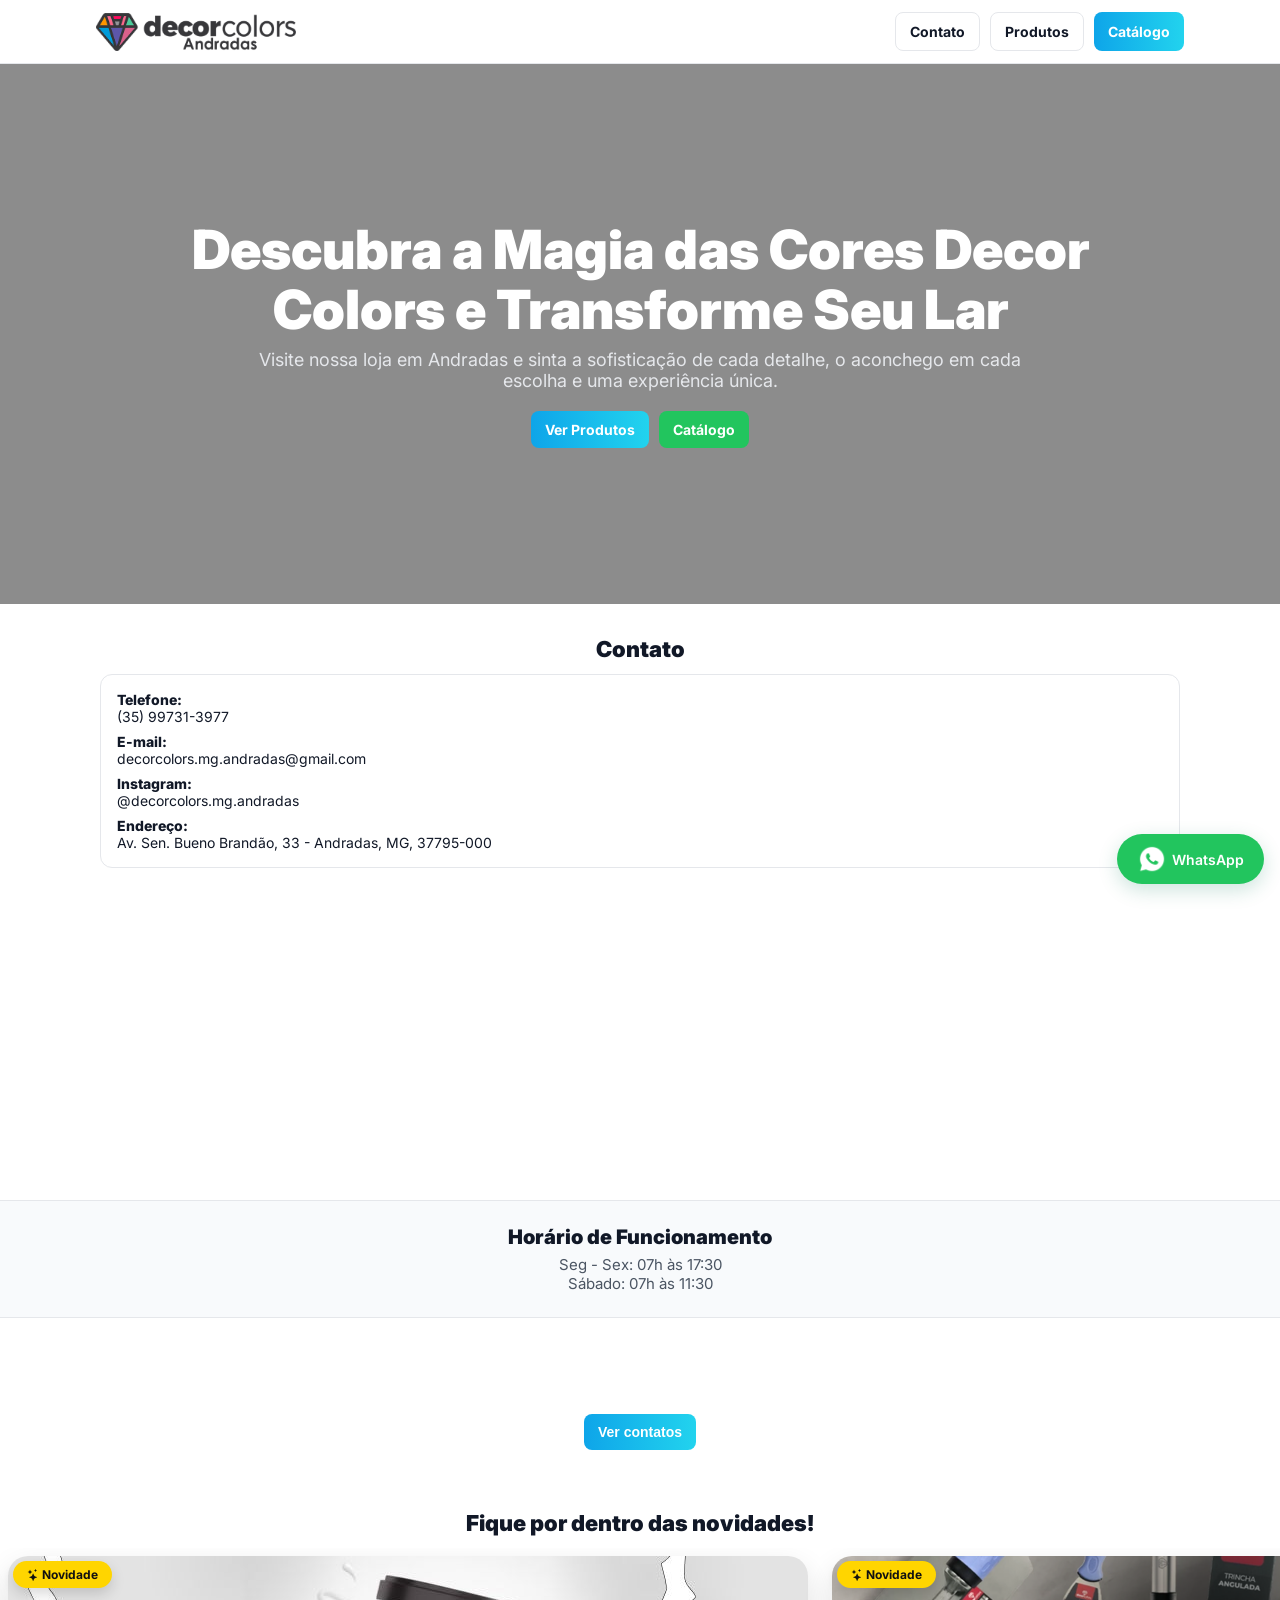
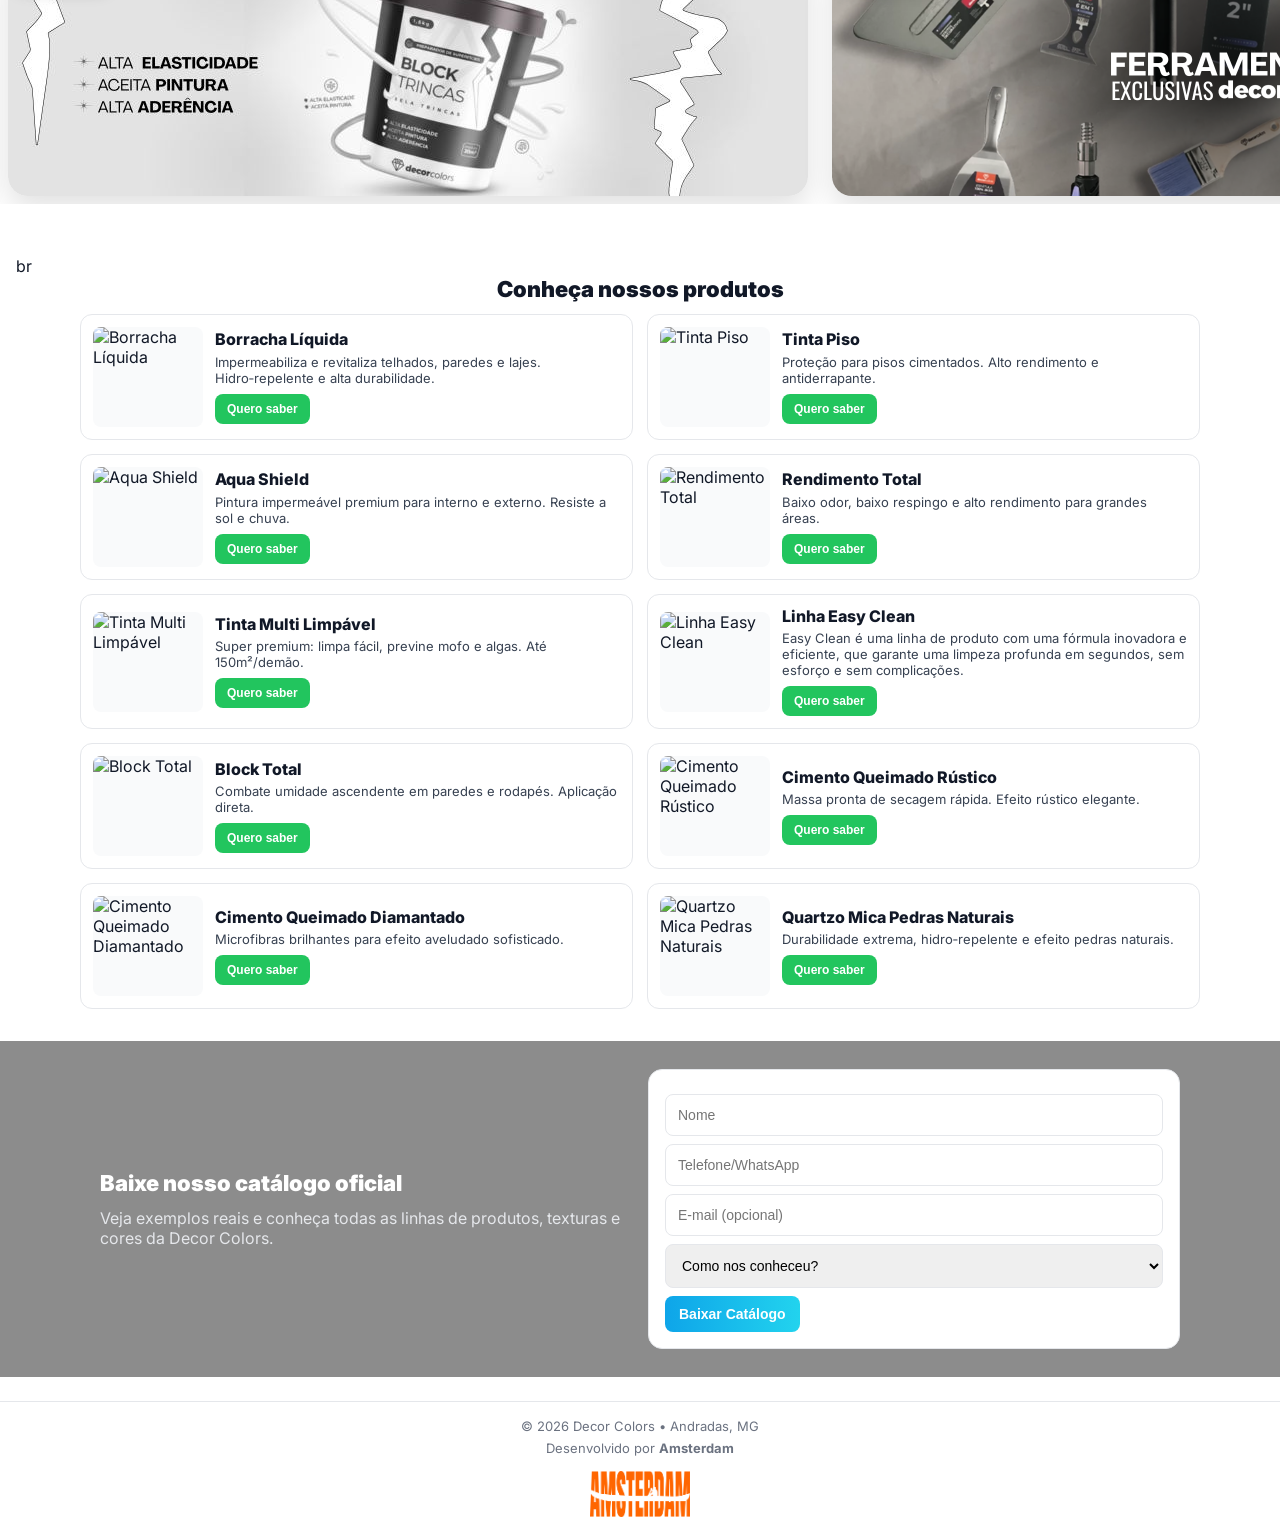
==== index.html @ c4471db2 "Ajuste Rota novidades" ====
<!DOCTYPE html>
<html lang="pt-br">

<head>
  <meta charset="utf-8" />
  <meta name="viewport" content="width=device-width, initial-scale=1" />
  <title>Decor Colors | Andradas, MG</title>
  <link rel="shortcut icon" href="view/assets/img/Diamante.png" type="image/png">
  <link rel="stylesheet" href="view/css/style.css">
  <link rel="preconnect" href="https://fonts.googleapis.com">
  <link rel="preconnect" href="https://fonts.gstatic.com" crossorigin>
  <link href="https://fonts.googleapis.com/css2?family=Inter:wght@300;400;600;700;900&display=swap" rel="stylesheet">
</head>

<body>
  <!-- DESKTOP/TABLET HEADER -->
  <header>
    <div class="nav">
      <div class="logo">
        <img src="view/assets/img/Decor Andradas Cinza.png" alt="Decor Colors logo" />
      </div>
      <nav class="menu">
        <a class="btn" href="#contato">Contato</a>
        <a class="btn" href="#produtos">Produtos</a>
        <a class="btn primary" href="#catalogo">Catálogo</a>
      </nav>
    </div>
  </header>

  <!-- FLOAT MENU (mobile) -->
  <button id="fab">☰</button>
  <div id="scrim"></div>
  <div id="sheet">
    <div class="s-row">
      <a class="btn" href="#contato" onclick="closeSheet()">Contato</a>
      <a class="btn" href="#produtos" onclick="closeSheet()">Produtos</a>
      <a class="btn primary" href="#catalogo" onclick="closeSheet()">Catálogo</a>
    </div>
  </div>

  <!-- HERO -->
  <section class="hero" id="inicio">
    <div>
      <img src="view/assets/img/Decor-Andradas-PNG.png" alt="Decor Colors logo" />
      <h1>Descubra a Magia das Cores Decor Colors e Transforme Seu Lar</h1>
      <p>Visite nossa loja em Andradas e sinta a sofisticação de cada detalhe, o aconchego em cada escolha e uma
        experiência única.</p>
      <div class="ctaRow">
        <a class="btn primary" href="#produtos">Ver Produtos</a>
        <a class="btn whats" href="#catalogo">Catálogo</a>
      </div>
    </div>
  </section>

  <main>
    <!-- CONTATO -->
    <section class="section" id="contato">
      <h2>Contato</h2>
      <div class="contact">
        <div class="card">
          <div class="list">
            <div class="row"><strong>Telefone:</strong>(35) 99731-3977</div>
            <div class="row"><strong>E-mail:</strong><a
                href="mailto:decorcolors.mg.andradas@gmail.com">decorcolors.mg.andradas@gmail.com</a></div>
            <div class="row"><strong>Instagram:</strong><a href="https://www.instagram.com/decorcolors.mg.andradas/"
                target="_blank">@decorcolors.mg.andradas</a></div>
            <div class="row"><strong>Endereço:</strong> Av. Sen. Bueno Brandão, 33 - Andradas, MG, 37795-000</div>
          </div>
        </div>
        <div class="map">
          <iframe title="Mapa" loading="lazy" allowfullscreen referrerpolicy="no-referrer-when-downgrade"
            src="https://www.google.com/maps?q=Av.%20Sen.%20Bueno%20Brandão%2C%2033%20-%20Andradas%2C%20MG%2C%2037795-000&output=embed"></iframe>
        </div>
      </div>
    </section>

    <!-- HORÁRIOS -->
    <section class="hours" id="horarios">
      <h2>Horário de Funcionamento</h2>
      <p>Seg - Sex: 07h às 17:30</p>
      <p>Sábado: 07h às 11:30</p>
    </section>

    <!-- Pintores -->
    <section class="secao-pintores">
      <h2>Precisa de um pintor?</h2>
      <p>Consulte a nossa carteira de pintores parceiros.</p>
      <button class="btn primary" onclick="abrirModal()">Ver contatos</button>
    </section>


    <!-- Popup / Modal -->
    <div class="modal" id="modalPintores">
      <div class="modal-conteudo">
        <button class="fechar" onclick="fecharModal()">X</button>
        <h3>Carteira de Pintores</h3>


        <ul class="lista-pintores">
          <!-- Joao Paulo -->
          <li>
            <strong>João Paulo Lima - (35)99220-6602</strong>
            <br>
            <p>Entre em contato e faça seu orçamento.</p>
            <div class="redes">
              <a
                href="https://wa.me/+5535992206602?text=Ol%C3%A1%20Jo%C3%A3o%20Paulo!%20Encontrei%20seu%20telefone%20no%20site%20da%20Decor%20Colors.%0AGostaria%20de%20realizar%20um%20or%C3%A7amento.">
                <div class="WhatsappPintor"></div>
              </a>
              <a href="https://www.instagram.com/joaopaulolimapintor/">
                <div class="instagram">
                </div>
              </a>
            </div>
          </li>
          <!-- Coimbra -->
          <li>
            <strong>Gabriel Coimbra - (35)99161-7924</strong>
            <br>
            <p>Entre em contato e faça seu orçamento.</p>
            <div class="redes">
              <a
                href="https://wa.me/+5535991617924?text=Ol%C3%A1%20Gabriel!%20Encontrei%20seu%20telefone%20no%20site%20da%20Decor%20Colors.%0AGostaria%20de%20realizar%20um%20or%C3%A7amento.">
                <div class="WhatsappPintor"></div>
              </a>
            </div>
          </li>
          <!-- João Paulo Pedreiro /Pintor -->
          <li>
            <strong>João Paulo / Pedreiro e Pintor - (35)99724-0548</strong>
            <br>
            <p>Entre em contato e faça seu orçamento.</p>
            <div class="redes">
              <a
                href="https://wa.me/+5535997240548?text=Ol%C3%A1%20Jo%C3%A3o%20Paulo!%20Encontrei%20seu%20telefone%20no%20site%20da%20Decor%20Colors.%0AGostaria%20de%20realizar%20um%20or%C3%A7amento.">
                <div class="WhatsappPintor"></div>
              </a>
            </div>
          </li>
          <!-- Daniel Ribeiro -->
          <li>
            <strong>Daniel Ribeiro - (35)99858-3008</strong>
            <br>
            <p>Entre em contato e faça seu orçamento.</p>
            <div class="redes">
              <a
                href="https://wa.me/+5535998583008?text=Ol%C3%A1%20Daniel%20Ribeiro!%20Encontrei%20seu%20telefone%20no%20site%20da%20Decor%20Colors.%0AGostaria%20de%20realizar%20um%20or%C3%A7amento.">
                <div class="WhatsappPintor"></div>
              </a>
            </div>
          </li>
        </ul>
      </div>
    </div>

    <!-- CAROUSEL NOVIDADES -->
     <br>
      <h2>Fique por dentro das novidades!</h2>
    <div class="carousel">
      <div class="carousel-track">

        <a href="https://wa.me/5535997313977?text=Olá!%20Quero%20saber%20mais%20sobre%20o%20Block%20Trinca"
          target="_blank" class="highlight-card"
          style="background-image: url('view/assets/img/Novidade1.jpg');">
          <span class="badge"><i class="bi bi-stars"></i> Novidade</span>
        </a>
        <a href="https://wa.me/5535997313977?text=Olá!%20Quero%20saber%20mais%20sobre%20as%20Ferramentas"
          target="_blank" class="highlight-card"
          style="background-image: url('view/assets/img/novidade\ 2.png');">
          <span class="badge"><i class="bi bi-stars"></i> Novidade</span>
        </a>
        <a href="https://wa.me/5535997313977?text=Olá!%20Quero%20saber%20mais%20sobre%20o%20Easy%20Clean"
          target="_blank" class="highlight-card"
          style="background-image: url('view/assets/img/novidade\ 3.png.png');">
          <span class="badge"><i class="bi bi-stars"></i> Novidade</span>
        </a>

        <!-- DUPLIQUE ESTE CARD PARA OUTROS PRODUTOS -->

      </div>
    </div>
    <link rel="stylesheet" href="https://cdn.jsdelivr.net/npm/bootstrap-icons@1.13.1/font/bootstrap-icons.min.css">

    </div>

    <!-- PRODUTOS (compactos) -->
    <section class="section" id="produtos">
      <br>
      br
      <h2>Conheça nossos produtos</h2>
      <div class="prod-grid">
        <article class="productCard">
          <img
            src="https://decorcolors.com.br/wp-content/webp-express/webp-images/uploads/2024/08/lata_215kg_borracha_liquida-2-1.png.webp"
            alt="Borracha Líquida" />
          <div>
            <div class="pTitle">Borracha Líquida</div>
            <p class="pDesc">Impermeabiliza e revitaliza telhados, paredes e lajes. Hidro‑repelente e alta durabilidade.
            </p>
            <div class="pRow"><button class="btn whats" onclick="whats('Borracha Líquida')">Quero saber</button></div>
          </div>
        </article>
        <article class="productCard">
          <img src="https://decorcolors.com.br/wp-content/uploads/2024/08/lata_215kg_aqua_shield-1.webp"
            alt="Tinta Piso" />
          <div>
            <div class="pTitle">Tinta Piso</div>
            <p class="pDesc">Proteção para pisos cimentados. Alto rendimento e antiderrapante.</p>
            <div class="pRow"><button class="btn whats" onclick="whats('Tinta Piso')">Quero saber</button></div>
          </div>
        </article>
        <article class="productCard">
          <img
            src="https://decorcolors.com.br/wp-content/webp-express/webp-images/uploads/2024/08/lata_215kg_aqua_shield-1.png.webp"
            alt="Aqua Shield" />
          <div>
            <div class="pTitle">Aqua Shield</div>
            <p class="pDesc">Pintura impermeável premium para interno e externo. Resiste a sol e chuva.</p>
            <div class="pRow"><button class="btn whats" onclick="whats('Aqua Shield')">Quero saber</button></div>
          </div>
        </article>
        <article class="productCard">
          <img
            src="https://decorcolors.com.br/wp-content/webp-express/webp-images/uploads/2024/08/lata_215kg_rendimento_total-2-1.png.webp"
            alt="Rendimento Total" />
          <div>
            <div class="pTitle">Rendimento Total</div>
            <p class="pDesc">Baixo odor, baixo respingo e alto rendimento para grandes áreas.</p>
            <div class="pRow"><button class="btn whats" onclick="whats('Rendimento Total')">Quero saber</button></div>
          </div>
        </article>
        <article class="productCard">
          <img
            src="https://decorcolors.com.br/wp-content/webp-express/webp-images/uploads/2024/08/MULTI-LIMPAVEL_215-1.png.webp"
            alt="Tinta Multi Limpável" />
          <div>
            <div class="pTitle">Tinta Multi Limpável</div>
            <p class="pDesc">Super premium: limpa fácil, previne mofo e algas. Até 150m²/demão.</p>
            <div class="pRow"><button class="btn whats" onclick="whats('Tinta Multi Limpável')">Quero saber</button>
            </div>
          </div>
        </article>
        <article class="productCard">
          <img src="https://encrypted-tbn0.gstatic.com/images?q=tbn:ANd9GcRNkozzBlobryD7L5uivAYzvnTd-mWQ4hNjcA&s"
            alt="Linha Easy Clean" />
          <div>
            <div class="pTitle">Linha Easy Clean</div>
            <p class="pDesc">Easy Clean é uma linha de produto com uma fórmula inovadora e eficiente, que garante uma
              limpeza profunda em segundos, sem esforço e sem complicações. </p>
            <div class="pRow"><button class="btn whats" onclick="whats('Linha Easy Clean')">Quero
                saber</button></div>
          </div>
        </article>
        <article class="productCard">
          <img
            src="https://decorcolors.com.br/wp-content/webp-express/webp-images/uploads/2024/08/block-total-1.png.webp"
            alt="Block Total" />
          <div>
            <div class="pTitle">Block Total</div>
            <p class="pDesc">Combate umidade ascendente em paredes e rodapés. Aplicação direta.</p>
            <div class="pRow"><button class="btn whats" onclick="whats('Block Total')">Quero saber</button></div>
          </div>
        </article>
        <article class="productCard">
          <img
            src="https://decorcolors.com.br/wp-content/webp-express/webp-images/uploads/2024/08/cimento-queimado-rustico_decorcolors-1-1.png.webp"
            alt="Cimento Queimado Rústico" />
          <div>
            <div class="pTitle">Cimento Queimado Rústico</div>
            <p class="pDesc">Massa pronta de secagem rápida. Efeito rústico elegante.</p>
            <div class="pRow"><button class="btn whats" onclick="whats('Cimento Queimado Rústico')">Quero saber</button>
            </div>
          </div>
        </article>
        <article class="productCard">
          <img src="https://decorcolors.com.br/wp-content/webp-express/webp-images/uploads/2024/08/LATA-32-1.png.webp"
            alt="Cimento Queimado Diamantado" />
          <div>
            <div class="pTitle">Cimento Queimado Diamantado</div>
            <p class="pDesc">Microfibras brilhantes para efeito aveludado sofisticado.</p>
            <div class="pRow"><button class="btn whats" onclick="whats('Cimento Queimado Diamantado')">Quero
                saber</button></div>
          </div>
        </article>
        <article class="productCard">
          <img
            src="https://decorcolors.com.br/wp-content/webp-express/webp-images/uploads/2024/08/QUARTZO-MICA-1.png.webp"
            alt="Quartzo Mica Pedras Naturais" />
          <div>
            <div class="pTitle">Quartzo Mica Pedras Naturais</div>
            <p class="pDesc">Durabilidade extrema, hidro‑repelente e efeito pedras naturais.</p>
            <div class="pRow"><button class="btn whats" onclick="whats('Quartzo Mica Pedras Naturais')">Quero
                saber</button></div>
          </div>
        </article>
      </div>
    </section>

    <!-- CATÁLOGO -->
    <section class="catalog" id="catalogo">
      <div class="catalogWrap">
        <div>
          <h2>Baixe nosso catálogo oficial</h2>
          <p>Veja exemplos reais e conheça todas as linhas de produtos, texturas e cores da Decor Colors.</p>
        </div>
        <form class="formBox" id="catalogForm">
          <div class="field"><input id="nome" name="nome" placeholder="Nome" required /></div>
          <div class="field"><input id="fone" name="fone" placeholder="Telefone/WhatsApp" required /></div>
          <div class="field"><input id="email" name="email" placeholder="E-mail (opcional)" type="email" /></div>
          <div class="field">
            <select id="info" required name="info">
              <option value="">Como nos conheceu?</option>
              <option>Google</option>
              <option>Instagram</option>
              <option>Indicação</option>
              <option>Passando em frente</option>
            </select>
          </div>
          <button class="btn primary" id="button" type="submit">Baixar Catálogo</button>
          <p id="formMsg" style="margin-top:8px; font-size:13px; color:#065f46; display:none">Obrigado! O download será
            iniciado.</p>
        </form>
      </div>
    </section>
  </main>

  <footer>
    <div>© <span id="year"></span> Decor Colors • Andradas, MG</div>
    <div style="margin-top:6px;">
      <a href="https://www.instagram.com/grupo_amsterdam/" target="_blank">Desenvolvido por <b>Amsterdam</b></a>
    </div>
    <a href="https://www.instagram.com/grupo_amsterdam/" target="_blank"><img
        src="view/assets/img/logo escrita vazada laranja.png" style="width: 100px;margin-top: 15px;"
        alt="Logo Amsterdam"></a>
  </footer>
  <a class="whatsFloat" href="https://wa.me/5535997313977?text=Olá%20Decor%20Colors!%20Quero%20um%20orçamento."
    target="_blank">
    <img src="view/assets/img/whatsapp.png" style="width: 30px;" alt="">
    WhatsApp
  </a>
  <script type="text/javascript" src="https://cdn.jsdelivr.net/npm/@emailjs/browser@4/dist/email.min.js"></script>
  <script type="text/javascript">
    emailjs.init('thQu4j0PJ6VvUdAQ2')
  </script>
  <script src="view/javascript/javascript.js"></script>


</html>
---- view/css/style.css ----
@import "bootstrap/scss/bootstrap";



    :root {
        --brand: #0ea5e9;
        --brand2: #22d3ee;
        --text: #111827;
        --muted: #6b7280;
        --line: #e5e7eb;
        --bg: #ffffff;
        --ok: #22c55e;
    }

    * {
        box-sizing: border-box;
        margin: 0;
        padding: 0;
        transition: all 0.5s;
    }

    body {
        font-family: Inter, system-ui, -apple-system, Segoe UI, Roboto, Helvetica, Arial, sans-serif;
        background: var(--bg);
        color: var(--text)
    }

    a {
        text-decoration: none;
        color: inherit
    }



    /* ====== HEADER (desktop) ====== */
    header {
        position: sticky;
        top: 0;
        background: #fff;
        border-bottom: 1px solid var(--line);
        z-index: 60
    }

    .nav {
        max-width: 1120px;
        margin: 0 auto;
        display: flex;
        align-items: center;
        justify-content: space-between;
        padding: 12px 16px
    }

    .logo {
        display: flex;
        align-items: center;
        gap: 10px;
    }

    .logo img {
        width: auto;
        height: 38px;
        border-radius: 8px
    }

    .menu {
        display: flex;
        gap: 10px
    }

    .btn {
        display: inline-flex;
        align-items: center;
        justify-content: center;
        gap: 6px;
        padding: 10px 14px;
        border-radius: 8px;
        border: 1px solid var(--line);
        font-weight: 700;
        font-size: 14px;
        cursor: pointer
    }

    .btn.primary {
        background: linear-gradient(90deg, var(--brand), var(--brand2));
        color: #fff;
        border: none
    }

    .btn.whats {
        background: var(--ok);
        color: #fff;
        border: none
    }

    /* ===== FLOAT MENU (mobile <600px) ===== */
    #fab {
        display: none;
        position: fixed;
        right: 16px;
        bottom: 80px;
        width: 52px;
        height: 52px;
        border-radius: 50%;
        border: none;
        background: linear-gradient(90deg, var(--brand), var(--brand2));
        color: #fff;
        font-weight: 900;
        box-shadow: 0 10px 24px rgba(2, 132, 199, .35);
        z-index: 70;
    }

    #sheet {
        display: none;
        position: fixed;
        left: 0;
        right: 0;
        bottom: 0;
        background: #fff;
        border-top-left-radius: 18px;
        border-top-right-radius: 18px;
        box-shadow: 0 -6px 24px rgba(0, 0, 0, .2);
        padding: 16px;
        z-index: 80
    }

    #sheet .s-row {
        display: grid;
        gap: 10px
    }

    #scrim {
        display: none;
        position: fixed;
        inset: 0;
        background: rgba(0, 0, 0, .45);
        z-index: 75
    }

    /* ===== HERO ===== */
    .hero {
        position: relative;
        min-height: 60vh;
        display: grid;
        place-items: center;
        text-align: center;
        padding: 40px 16px;
        isolation: isolate
    }

    .hero::before {
        content: "";
        position: absolute;
        inset: 0;
        background: url('https://img.freepik.com/fotos-gratis/sofa-em-uma-sala-de-estar-decorada-com-desenho-folclorico-brasileiro_23-2150794221.jpg') center/cover no-repeat;
        z-index: -2
    }

    .hero::after {
        content: "";
        position: absolute;
        inset: 0;
        background: rgba(0, 0, 0, .45);
        z-index: -1
    }

    .hero h1 {
        color: #fff;
        font-size: clamp(28px, 6vw, 54px);
        line-height: 1.1;
        font-weight: 900;
        max-width: 960px;
        margin: 0 auto 10px
    }

    .hero p {
        color: #e5e7eb;
        font-size: clamp(14px, 2.8vw, 18px);
        max-width: 800px;
        margin: 0 auto 20px
    }

    .ctaRow {
        display: flex;
        justify-content: center;
        gap: 10px;
        flex-wrap: wrap
    }

    /* ===== COMMON SECTIONS ===== */
    .section {
        padding: 32px 16px
    }

     h2 {
        text-align: center;
        font-size: 22px;
        font-weight: 900;
        margin-bottom: 12px
    }

    .section p.lead {
        text-align: center;
        color: var(--muted);
        margin-bottom: 16px
    }

    /* ===== CONTATO + MAP ===== */
    .contact {
        display: grid;
        gap: 16px;
        max-width: 1080px;
        margin: 0 auto
    }

    .card {
        background: #fff;
        border: 1px solid var(--line);
        border-radius: 12px;
        padding: 16px
    }

    .list {
        display: grid;
        gap: 8px;
        font-size: 14px
    }

    .row strong {
        display: block;
        font-weight: 800;
    }

    .map iframe {
        width: 100%;
        height: 280px;
        border: 0;
        border-radius: 12px
    }

    /* ===== HORARIOS ===== */
    .hours {
        background: #f8fafc;
        border-top: 1px solid var(--line);
        border-bottom: 1px solid var(--line);
        padding: 24px 16px;
        text-align: center
    }

    .hours h2 {
        font-size: 20px;
        font-weight: 900;
        margin-bottom: 6px
    }

    .hours p {
        font-size: 15px;
        color: #4b5563
    }

    /* ===== PRODUTOS (COMPACTO) ===== */
    .prod-grid {
        max-width: 1120px;
        margin: 0 auto;
        display: grid;
        grid-template-columns: repeat(2, 1fr);
        gap: 14px
    }

    .productCard {
        background: #fff;
        border: 1px solid var(--line);
        border-radius: 12px;
        padding: 12px;
        display: grid;
        grid-template-columns: 110px 1fr;
        gap: 12px;
        align-items: center
    }

    .productCard img {
        width: 100%;
        height: 100px;
        object-fit: contain;
        background: #f9fafb;
        border-radius: 8px
    }

    .pTitle {
        font: 800 16px/1.2 Inter;
        margin-bottom: 4px
    }

    .pDesc {
        color: #374151;
        font-size: 13px;
        margin-bottom: 8px
    }

    .pRow .btn {
        padding: 8px 12px;
        font-size: 12px
    }

    /* ===== CATALOGO ===== */
    .catalog {
        position: relative;
        overflow: hidden;
        isolation: isolate;
        padding: 28px 16px
    }

    .catalog::before {
        content: "";
        position: absolute;
        inset: 0;
        background: url('https://decorcolors.com.br/wp-content/uploads/2023/03/parede-cimento-queimado.jpg') center/cover no-repeat;
        z-index: -2
    }

    .catalog::after {
        content: "";
        position: absolute;
        inset: 0;
        background: rgba(0, 0, 0, .45);
        z-index: -1
    }

    .catalogWrap {
        max-width: 1080px;
        margin: 0 auto;
        display: grid;
        grid-template-columns: 1fr 1fr;
        gap: 16px;
        align-items: center;
    }

    .catalog h2 {
        color: #fff;
        text-align: left
    }

    .catalog p {
        color: #e5e7eb
    }

    .formBox {
        background: #fff;
        border: 1px solid var(--line);
        border-radius: 14px;
        padding: 16px
    }

    .field {
        display: flex;
        gap: 8px;
        margin: 8px 0
    }

    .field input,
    .field select {
        width: 100%;
        padding: 12px 12px;
        border: 1px solid var(--line);
        border-radius: 8px;
        font-size: 14px
    }

    footer {
        margin-top: 24px;
        padding: 16px;
        border-top: 1px solid var(--line);
        color: #6b7280;
        text-align: center;
        font-size: 13px
    }

    .whatsFloat {
        display: inline-flex;
        position: fixed;
        right: 16px;
        bottom: 16px;
        background: #22c55e;
        color: #fff;
        font-weight: 600;
        padding: 10px 20px;
        border-radius: 999px;
        z-index: 65;
        box-shadow: 0 6px 20px rgba(4, 120, 87, .2);
        font-size: 14px;
        align-items: center;

        & img {
            margin-right: 5px;
        }
    }

    /* ======= RESPONSIVE ======= */
    @media(max-width:960px) {
        .prod-grid {
            grid-template-columns: 1fr
        }

        .catalogWrap {
            grid-template-columns: 1fr
        }
    }

    @media(max-width:600px) {
        header {
            display: none
        }

        /* esconde menu superior */
        #fab {
            display: block;
        }

        /* mostra FAB */
        .productCard {
            grid-template-columns: 90px 1fr
        }

        .productCard img {
            height: 86px
        }
    }

    #inicio {
        & img {
            display: none;
            width: 200px;

        }
    }

    @media (max-width:600px) {
        #inicio {
            & img {
                display: flex;
                margin-left: 50%;
                transform: translate(-50%, -50%);
                width: 200px;

            }
        }
    }

    /* Secção principal */
    .secao-pintores {
        padding: 40px;
        text-align: center;
        background-image:
            linear-gradient(rgba(0, 0, 0, 0.7), rgba(0, 0, 0, 0.7)),
            url('https://img.freepik.com/fotos-premium/o-pintor-de-gesso-esta-pronto-para-pintar-a-parede-nas-maos-de-um-rolo-e-um-pincel-uma-escada-e-um-balde-de-tinta-ao-fundo_102577-138.jpg');
        background-size: cover;
        background-attachment: fixed;
        background-position: center;
        color: white;
    }


    .secao-pintores h2 {
        margin-bottom: 10px;
    }





    /* Fundo do popup */
    .modal {
        display: none;
        position: fixed;
        inset: 0;
        background: rgba(0, 0, 0, 0.6);
        justify-content: center;
        align-items: center;
        z-index: 1000;
    }


    /* Caixa do popup */
    .modal-conteudo {
        background: #fff;
        padding: 30px;
        width: 90%;
        max-width: 400px;
        border-radius: 10px;
    }


    .modal-conteudo h3 {
        margin-top: 0;
        text-align: center;
    }


    .lista-pintores {
        list-style: none;
        padding: 0;
        margin: 20px 0;
    }


    .lista-pintores li {
        border-bottom: 1px solid #ddd;
        height: auto;
        position: relative;
        padding-top: 10px;

        & p {
            font-size: small;
            text-decoration: dotted;
        }
    }


    .fechar {
        background: #ccc;
        border: none;
        padding: 8px 14px;
        cursor: pointer;
        border-radius: 5px;
        float: right;
    }

    .instagram {
        background-image: url('https://upload.wikimedia.org/wikipedia/commons/thumb/a/a5/Instagram_icon.png/500px-Instagram_icon.png');
        width: 30px;
        height: 30px;
        background-size: cover;
        margin: 3px;
    }

    .WhatsappPintor {
        background-image: url('https://upload.wikimedia.org/wikipedia/commons/thumb/6/6b/WhatsApp.svg/960px-WhatsApp.svg.png');
        width: 35px;
        height: 35px;
        background-size: cover;
        margin: 3px;
    }

    .redes {
        width: 100%;
        font-size: x-small;
        display: flex;
        align-items: center;
    }


    /* CARROSSEL */
    .carousel {
        display: flex;
        gap: 24px;
        overflow: hidden;
        position: relative;
        scroll-behavior: smooth;
        padding: 8px;
        box-sizing: border-box;
        width: 100%;
    }

    .carousel-track {
        display: flex;
        gap: 24px;
        will-change: transform;
    }

    .carousel::-webkit-scrollbar {
        display: none;
    }

    /* CARD SIMPLES COM BACKGROUND */
    .highlight-card {
        position: relative;
        width: 800px;
        height: 240px;
        border-radius: 20px;
        background-size: cover;
        background-position: center;
        background-repeat: no-repeat;
        box-shadow: 0 12px 30px rgba(0, 0, 0, 0.12);
        display: block;
        text-decoration: none;
        transition: transform 0.4s ease, box-shadow 0.4s ease;
    }

    /* HOVER PREMIUM */
    .highlight-card:hover {
        transform: translateY(-2px);
        box-shadow: 0 18px 40px rgba(0, 0, 0, 0.18);
    }

    /* SELO DE NOVIDADE */
    .highlight-card .badge {
        position: absolute;
        top: 5px;
        left: 5px;
        background: #ffd500;
        color: #111111;
        padding: 6px 14px;
        border-radius: 999px;
        font-weight: 700;
        font-size: 12px;
        box-shadow: 0 6px 14px rgba(0, 0, 0, 0.15);
    }

    /* MOBILE — PROPORÇÃO 1:3 */
    @media (max-width: 768px) {
        .highlight-card {
            min-width: 95vw;
            box-sizing: border-box;
            height: auto;
            aspect-ratio: 3 / 1;
            /* largura / altura */
        }

        .highlight-card .badge {
            font-size: 8px;
            padding: 3px 7px;
        }
    }
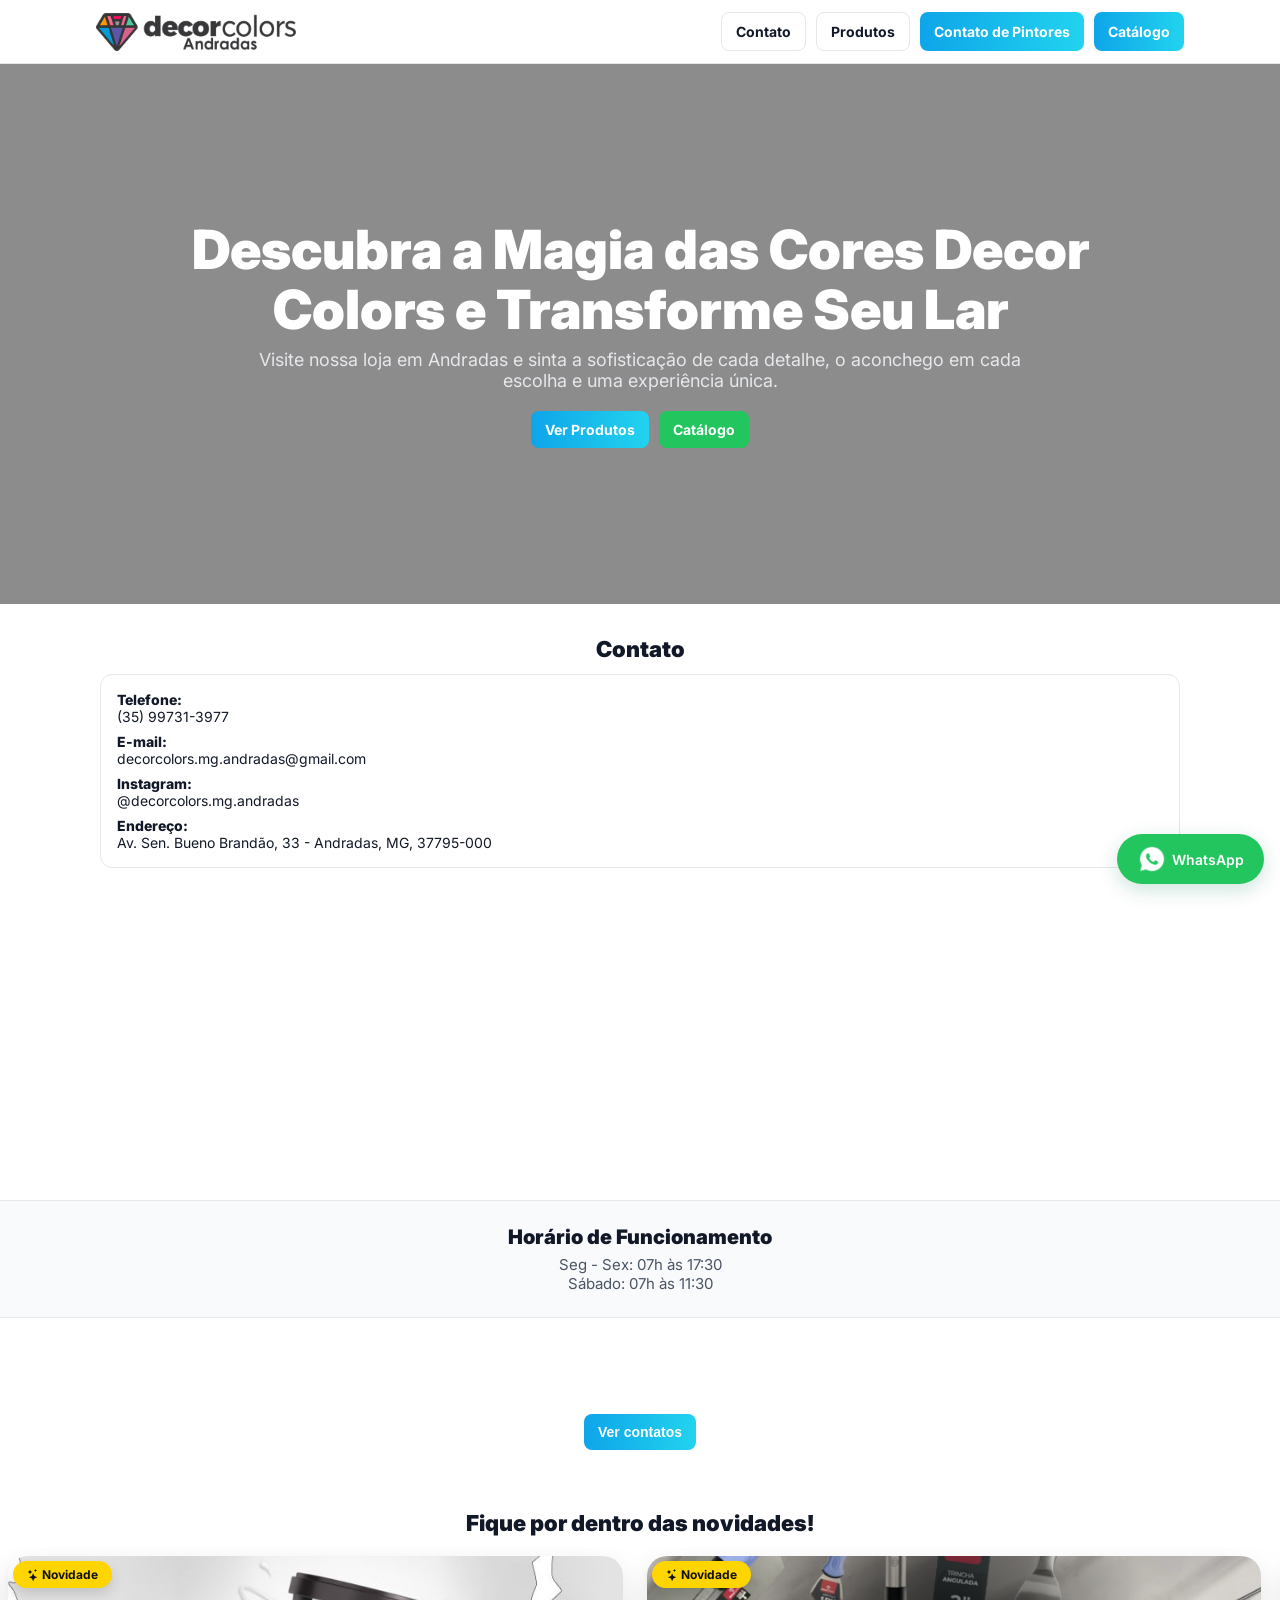
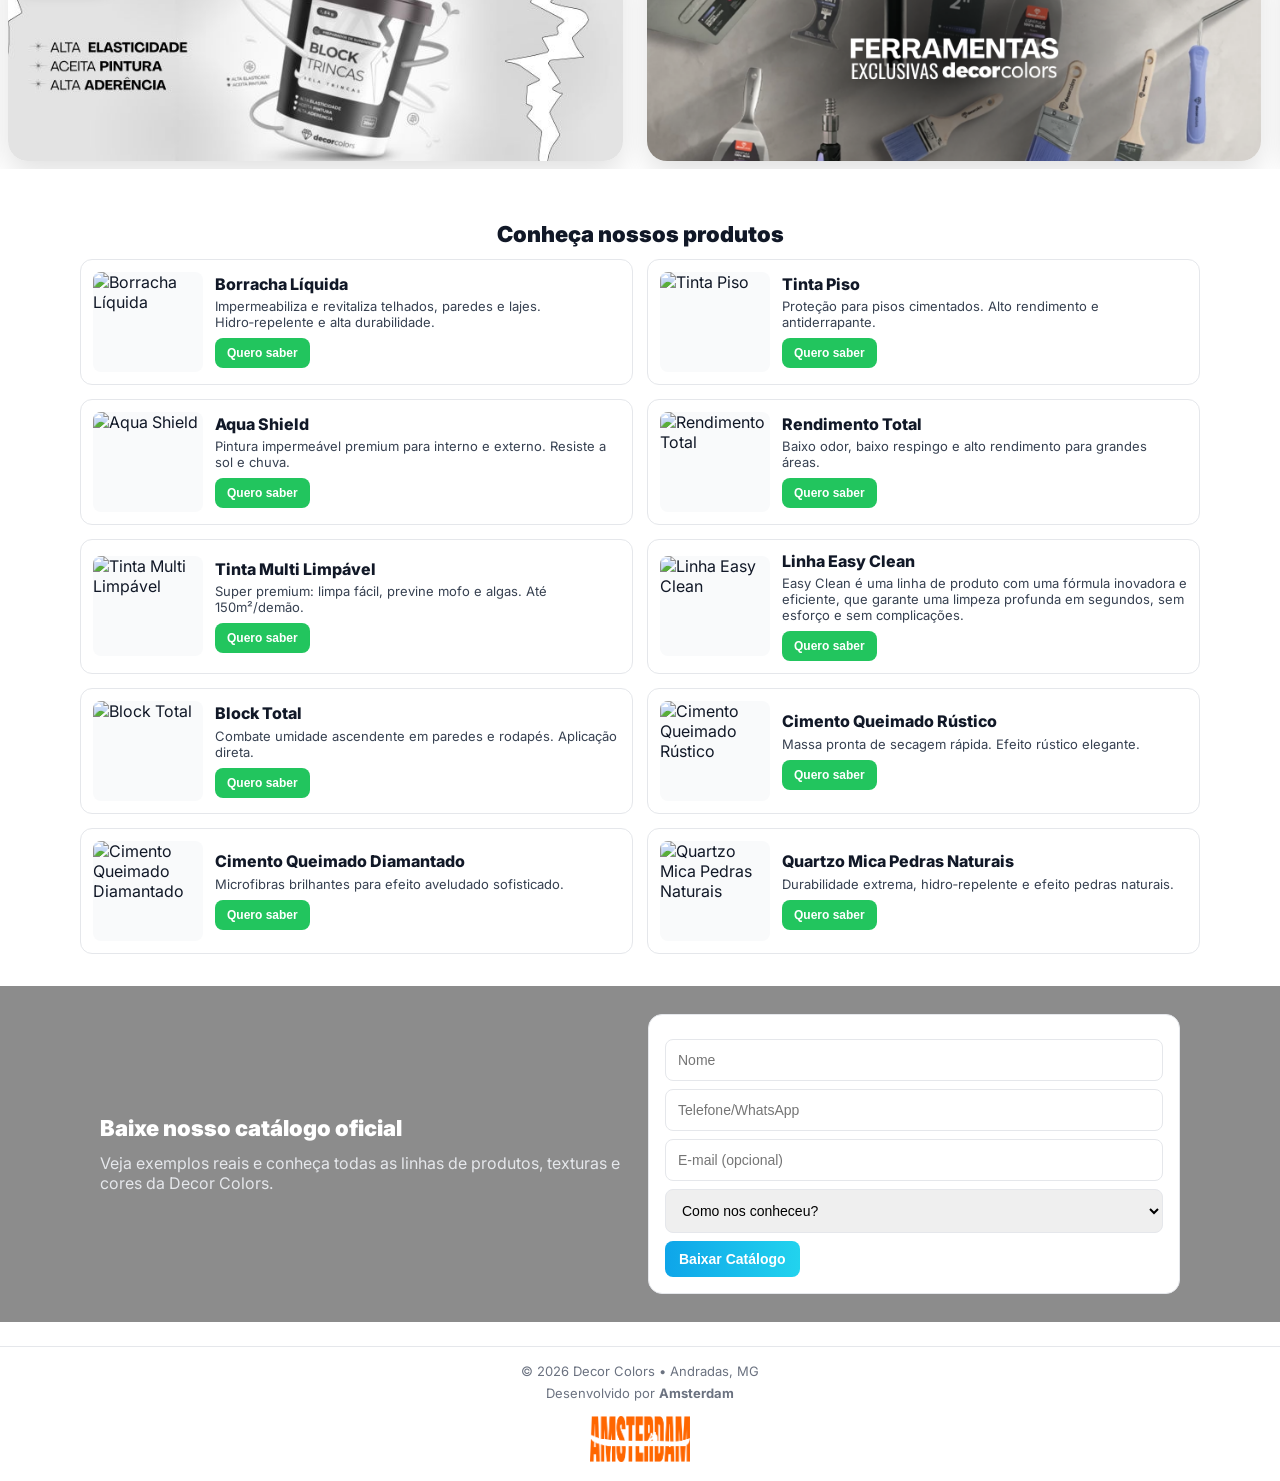
==== commit 0d2e52b7: "Ajuste Novidades, Menu" ====
--- a/index.html
+++ b/index.html
@@ -20,8 +20,10 @@
         <img src="view/assets/img/Decor Andradas Cinza.png" alt="Decor Colors logo" />
       </div>
       <nav class="menu">
+
         <a class="btn" href="#contato">Contato</a>
         <a class="btn" href="#produtos">Produtos</a>
+        <a class="btn primary" href="#ContatoPintores">Contato de Pintores</a>
         <a class="btn primary" href="#catalogo">Catálogo</a>
       </nav>
     </div>
@@ -34,6 +36,7 @@
     <div class="s-row">
       <a class="btn" href="#contato" onclick="closeSheet()">Contato</a>
       <a class="btn" href="#produtos" onclick="closeSheet()">Produtos</a>
+      <a class="btn primary" href="#ContatoPintores" onclick="closeSheet()">Contato de Pintores</a>
       <a class="btn primary" href="#catalogo" onclick="closeSheet()">Catálogo</a>
     </div>
   </div>
@@ -82,7 +85,7 @@
     </section>
 
     <!-- Pintores -->
-    <section class="secao-pintores">
+    <section id="ContatoPintores" class="secao-pintores">
       <h2>Precisa de um pintor?</h2>
       <p>Consulte a nossa carteira de pintores parceiros.</p>
       <button class="btn primary" onclick="abrirModal()">Ver contatos</button>
@@ -154,24 +157,21 @@
     </div>
 
     <!-- CAROUSEL NOVIDADES -->
-     <br>
-      <h2>Fique por dentro das novidades!</h2>
+    <br>
+    <h2>Fique por dentro das novidades!</h2>
     <div class="carousel">
       <div class="carousel-track">
 
         <a href="https://wa.me/5535997313977?text=Olá!%20Quero%20saber%20mais%20sobre%20o%20Block%20Trinca"
-          target="_blank" class="highlight-card"
-          style="background-image: url('view/assets/img/Novidade1.jpg');">
+          target="_blank" class="highlight-card" style="background-image: url('view/assets/img/Novidade1.jpg');">
           <span class="badge"><i class="bi bi-stars"></i> Novidade</span>
         </a>
         <a href="https://wa.me/5535997313977?text=Olá!%20Quero%20saber%20mais%20sobre%20as%20Ferramentas"
-          target="_blank" class="highlight-card"
-          style="background-image: url('view/assets/img/novidade\ 2.png');">
+          target="_blank" class="highlight-card" style="background-image: url('view/assets/img/novidade\ 2.png');">
           <span class="badge"><i class="bi bi-stars"></i> Novidade</span>
         </a>
         <a href="https://wa.me/5535997313977?text=Olá!%20Quero%20saber%20mais%20sobre%20o%20Easy%20Clean"
-          target="_blank" class="highlight-card"
-          style="background-image: url('view/assets/img/novidade\ 3.png.png');">
+          target="_blank" class="highlight-card" style="background-image: url('view/assets/img/novidade\ 3.png');">
           <span class="badge"><i class="bi bi-stars"></i> Novidade</span>
         </a>
 
@@ -186,7 +186,6 @@
     <!-- PRODUTOS (compactos) -->
     <section class="section" id="produtos">
       <br>
-      br
       <h2>Conheça nossos produtos</h2>
       <div class="prod-grid">
         <article class="productCard">
--- a/view/css/style.css
+++ b/view/css/style.css
@@ -191,7 +191,7 @@
         padding: 32px 16px
     }
 
-     h2 {
+    h2 {
         text-align: center;
         font-size: 22px;
         font-weight: 900;
@@ -573,8 +573,9 @@
     /* CARD SIMPLES COM BACKGROUND */
     .highlight-card {
         position: relative;
-        width: 800px;
-        height: 240px;
+        min-width: 48vw;
+        height: auto;
+        aspect-ratio: 3 / 1;
         border-radius: 20px;
         background-size: cover;
         background-position: center;
@@ -585,11 +586,6 @@
         transition: transform 0.4s ease, box-shadow 0.4s ease;
     }
 
-    /* HOVER PREMIUM */
-    .highlight-card:hover {
-        transform: translateY(-2px);
-        box-shadow: 0 18px 40px rgba(0, 0, 0, 0.18);
-    }
 
     /* SELO DE NOVIDADE */
     .highlight-card .badge {
@@ -609,10 +605,10 @@
     @media (max-width: 768px) {
         .highlight-card {
             min-width: 95vw;
+            height: auto;
+            /* ← ISSO É O QUE FALTAVA */
+            aspect-ratio: 3 / 1;
             box-sizing: border-box;
-            height: auto;
-            aspect-ratio: 3 / 1;
-            /* largura / altura */
         }
 
         .highlight-card .badge {
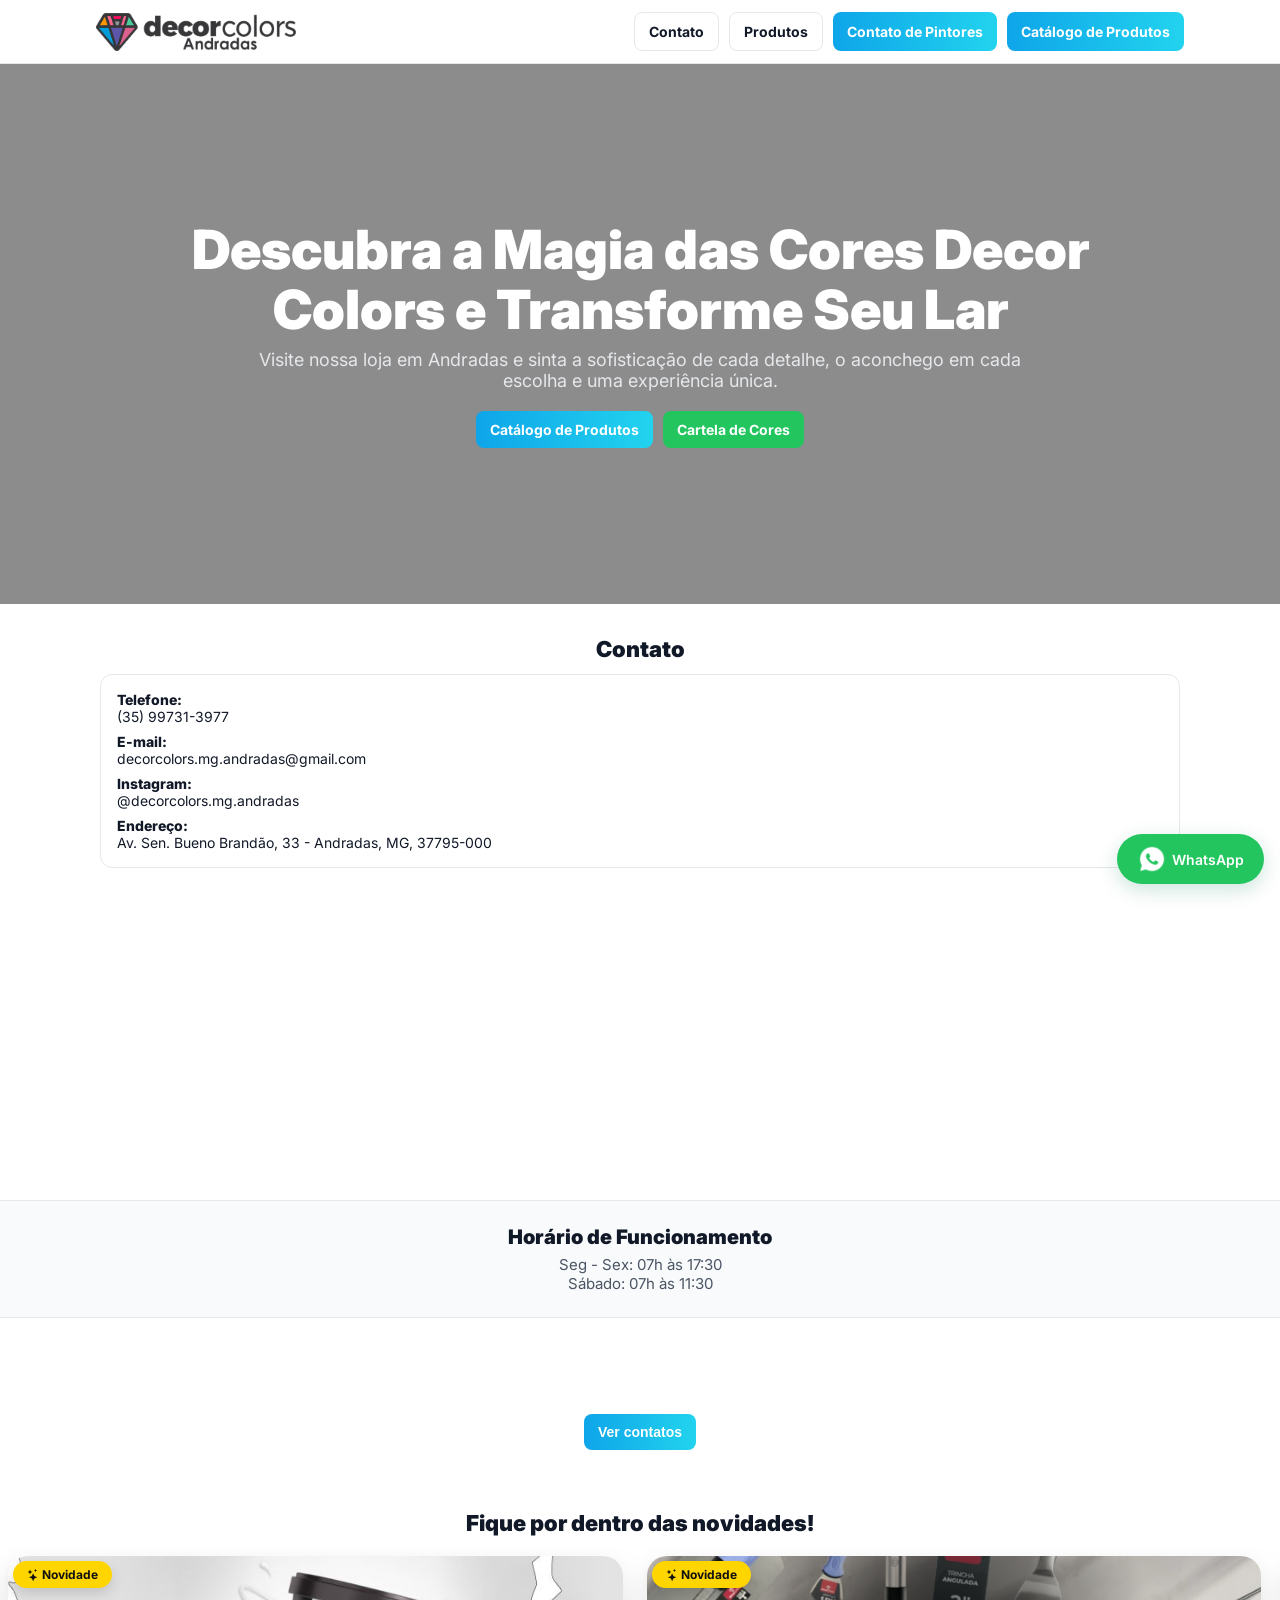
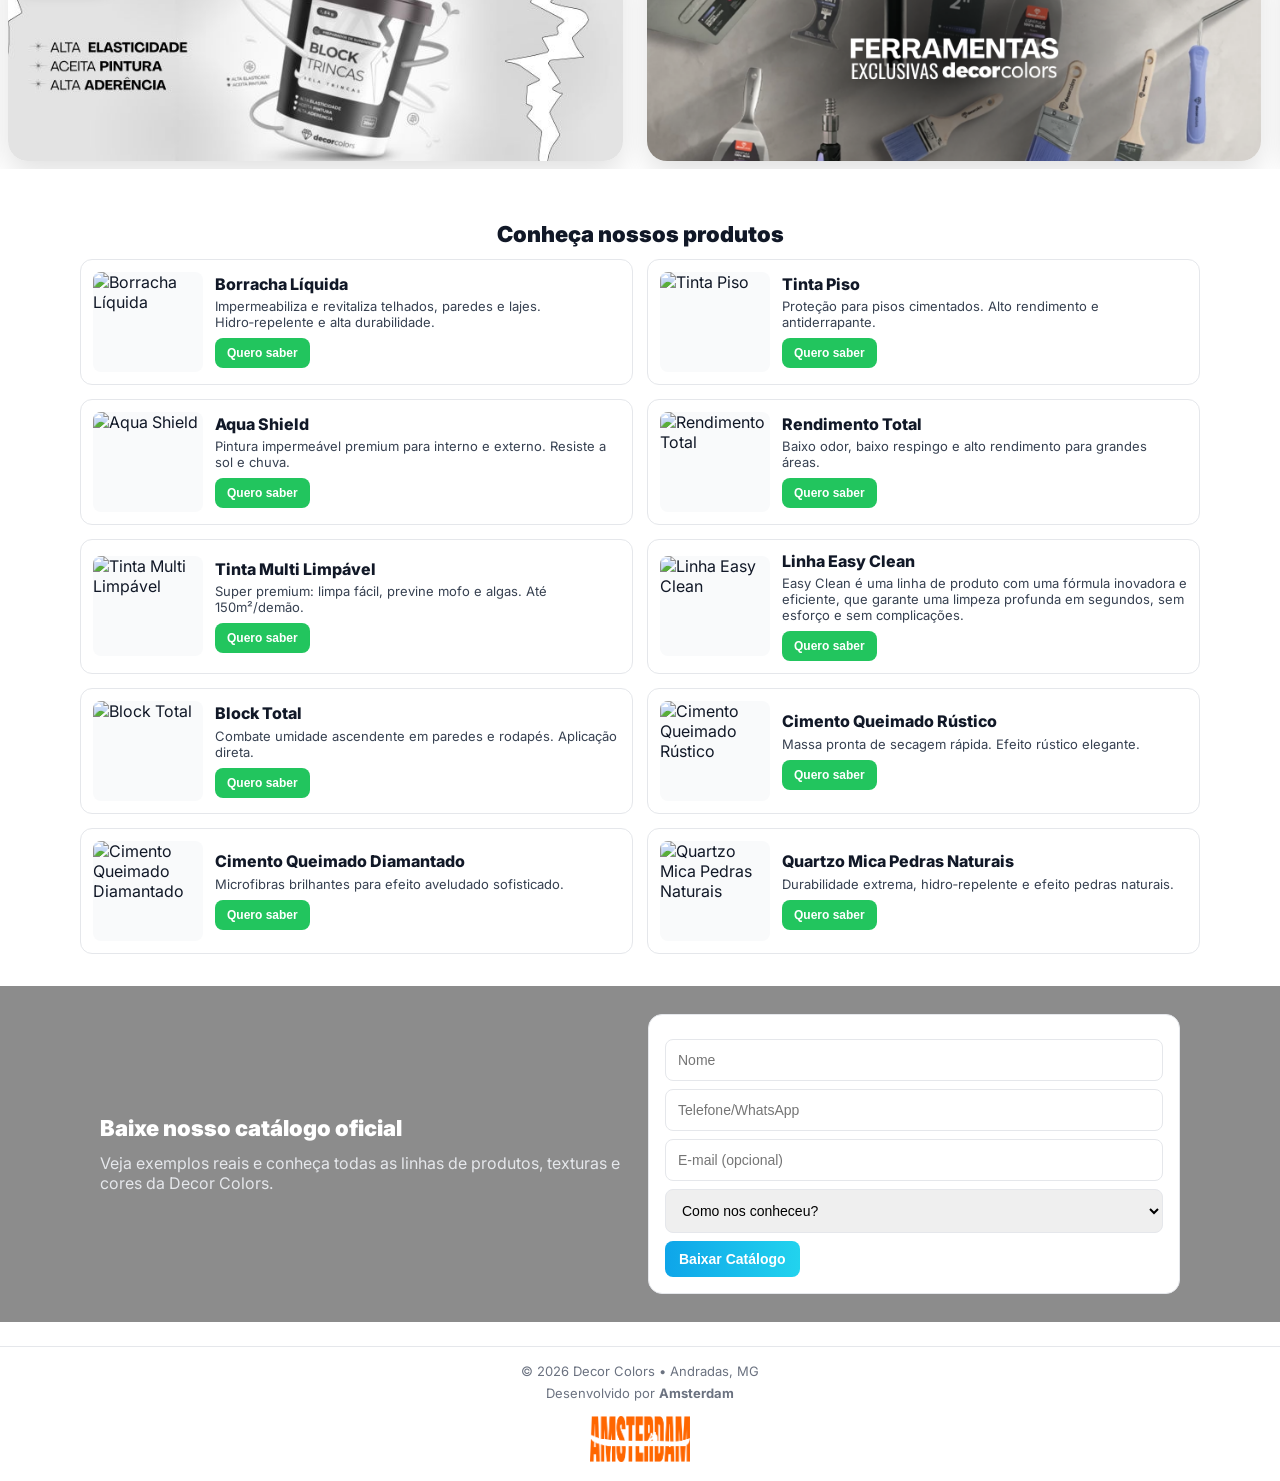
==== commit 4cd4afff: "📂 Ajuste rota de catalogo e adição de leque de cores" ====
--- a/index.html
+++ b/index.html
@@ -24,7 +24,7 @@
         <a class="btn" href="#contato">Contato</a>
         <a class="btn" href="#produtos">Produtos</a>
         <a class="btn primary" href="#ContatoPintores">Contato de Pintores</a>
-        <a class="btn primary" href="#catalogo">Catálogo</a>
+        <a class="btn primary" href="#catalogo">Catálogo de Produtos</a>
       </nav>
     </div>
   </header>
@@ -37,7 +37,7 @@
       <a class="btn" href="#contato" onclick="closeSheet()">Contato</a>
       <a class="btn" href="#produtos" onclick="closeSheet()">Produtos</a>
       <a class="btn primary" href="#ContatoPintores" onclick="closeSheet()">Contato de Pintores</a>
-      <a class="btn primary" href="#catalogo" onclick="closeSheet()">Catálogo</a>
+      <a class="btn primary" href="#catalogo" onclick="closeSheet()">Catálogo de Produtos</a>
     </div>
   </div>
 
@@ -49,11 +49,55 @@
       <p>Visite nossa loja em Andradas e sinta a sofisticação de cada detalhe, o aconchego em cada escolha e uma
         experiência única.</p>
       <div class="ctaRow">
-        <a class="btn primary" href="#produtos">Ver Produtos</a>
-        <a class="btn whats" href="#catalogo">Catálogo</a>
+        <a class="btn primary" href="#catalogo">Catálogo de Produtos</a>
+        <a class="btn whats" onclick="openModal()">Cartela de Cores</a>
       </div>
     </div>
   </section>
+  <div class="modal" id="pdfModal">
+    <div id="simulacaoModal" class="simulacao-modal">
+      <div class="simulacao-content">
+        <span class="fechar" onclick="fecharSimulacao()">✕</span>
+        <h3>🎨 Criar Simulação de Ambiente</h3>
+        <p>
+          Quer ver como sua parede pode ficar?
+          Faça uma simulação gratuita agora mesmo!
+        </p>
+        <p class="obs">
+          Obs: A simulação serve apenas para ter uma ideia visual.
+          A cor pode variar na prática devido à iluminação e superfície.
+        </p>
+
+        <a href="https://wa.me/5535997313977?text=Olá! Quero fazer uma simulação de ambiente 🎨" target="_blank"
+          class="btn-whats">
+          Fazer Simulação no WhatsApp
+        </a>
+      </div>
+    </div>
+
+    <!-- BOTÃO PARA REABRIR -->
+    <button id="reabrirBtn" class="reabrir-btn" onclick="abrirSimulacao()">
+      🎨 Simulação
+    </button>
+    <div class="modal-content">
+
+      <div class="modal-header">
+        <h2>Visualização do Documento</h2>
+        <span class="close" onclick="closeModal()">✕</span>
+      </div>
+
+      <div class="modal-body">
+        <iframe src="view/assets/pdf/Cartela de Cores - DecorColors.pdf"></iframe>
+      </div>
+
+      <div class="modal-footer">
+        <a href="view/assets/pdf/Cartela de Cores - DecorColors.pdf" download class="download-btn">
+          Download <i class="bi bi-file-earmark-arrow-down-fill"></i>
+        </a>
+      </div>
+
+    </div>
+  </div>
 
   <main>
     <!-- CONTATO -->
--- a/view/css/style.css
+++ b/view/css/style.css
@@ -615,4 +615,194 @@
             font-size: 8px;
             padding: 3px 7px;
         }
-    }+    }
+
+/* leque de cores*/
+/* BOTÃO */
+.open-btn{
+  padding:15px 30px;
+  font-size:18px;
+  border:none;
+  border-radius:50px;
+  background: linear-gradient(45deg,#4e73ff,#6f42ff);
+  color:white;
+  cursor:pointer;
+  transition:0.3s;
+  box-shadow:0 10px 25px rgba(0,0,0,0.3);
+}
+
+.open-btn:hover{
+  transform:translateY(-3px);
+  box-shadow:0 15px 35px rgba(0,0,0,0.4);
+}
+
+/* MODAL */
+.modal{
+  position:fixed;
+  inset:0;
+  background:rgba(0,0,0,0.7);
+  backdrop-filter: blur(6px);
+  display:none;
+  justify-content:center;
+  align-items:center;
+  animation:fadeIn 0.3s ease;
+}
+
+@keyframes fadeIn{
+  from{opacity:0}
+  to{opacity:1}
+}
+
+.modal-content{
+  width:90%;
+  max-width:1100px;
+  height:90%;
+  background:#ffffff;
+  border-radius:20px;
+  overflow:hidden;
+  display:flex;
+  flex-direction:column;
+  box-shadow:0 20px 60px rgba(0,0,0,0.4);
+  animation:scaleUp 0.3s ease;
+}
+
+@keyframes scaleUp{
+  from{transform:scale(0.9)}
+  to{transform:scale(1)}
+}
+
+.modal-header{
+  padding:15px 25px;
+  background:linear-gradient(45deg,#4e73ff,#6f42ff);
+  color:white;
+  display:flex;
+  justify-content:space-between;
+  align-items:center;
+}
+
+.modal-header h2{
+  margin:0;
+  font-size:18px;
+}
+
+.close{
+  font-size:22px;
+  cursor:pointer;
+}
+
+.modal-body{
+  flex:1;
+}
+
+iframe{
+  width:100%;
+  height:100%;
+  border:none;
+}
+
+.modal-footer{
+  padding:15px 25px;
+  background:#f4f6fb;
+  display:flex;
+  justify-content:flex-end;
+}
+
+.download-btn{
+  padding:10px 20px;
+  border-radius:30px;
+  background:#1cc88a;
+  color:white;
+  text-decoration:none;
+  font-weight:600;
+  transition:0.3s;
+}
+
+.download-btn:hover{
+  background:#17a673;
+  transform:translateY(-2px);
+}
+
+/* MODAL FAZER SIMULAÇÃO DE AMBIENTE */
+.simulacao-modal{
+  position:fixed;
+  top:20px;
+  right:20px;
+  z-index:9999;
+  animation:slideIn 0.5s ease;
+}
+
+@keyframes slideIn{
+  from{transform:translateX(120%); opacity:0;}
+  to{transform:translateX(0); opacity:1;}
+}
+
+.simulacao-content{
+  width:320px;
+  background:#ffffff;
+  border-radius:15px;
+  padding:20px;
+  box-shadow:0 15px 40px rgba(0,0,0,0.25);
+  font-family:Arial, sans-serif;
+  position:relative;
+}
+
+.simulacao-content h3{
+  margin-top:0;
+  font-size:18px;
+}
+
+.simulacao-content p{
+  color:#444;
+}
+
+.obs{
+  font-size:11px;
+  color:#888;
+}
+
+.btn-whats{
+  display:block;
+  margin-top:15px;
+  text-align:center;
+  padding:10px;
+  border-radius:25px;
+  background:#25D366;
+  color:white;
+  text-decoration:none;
+  font-weight:bold;
+  transition:0.3s;
+}
+
+.btn-whats:hover{
+  background:#1ebe5d;
+}
+
+.fechar{
+  position:absolute;
+  top:10px;
+  right:12px;
+  cursor:pointer;
+  font-size:16px;
+}
+
+/* BOTÃO FLUTUANTE */
+.reabrir-btn{
+  position:fixed;
+  top:20px;
+  right:20px;
+  padding:10px 18px;
+  border:none;
+  border-radius:30px;
+  background:#4e73ff;
+  color:white;
+  font-weight:bold;
+  cursor:pointer;
+  display:none;
+  z-index:9998;
+  box-shadow:0 10px 25px rgba(0,0,0,0.3);
+  transition:0.3s;
+}
+
+.reabrir-btn:hover{
+  transform:translateY(-2px);
+}
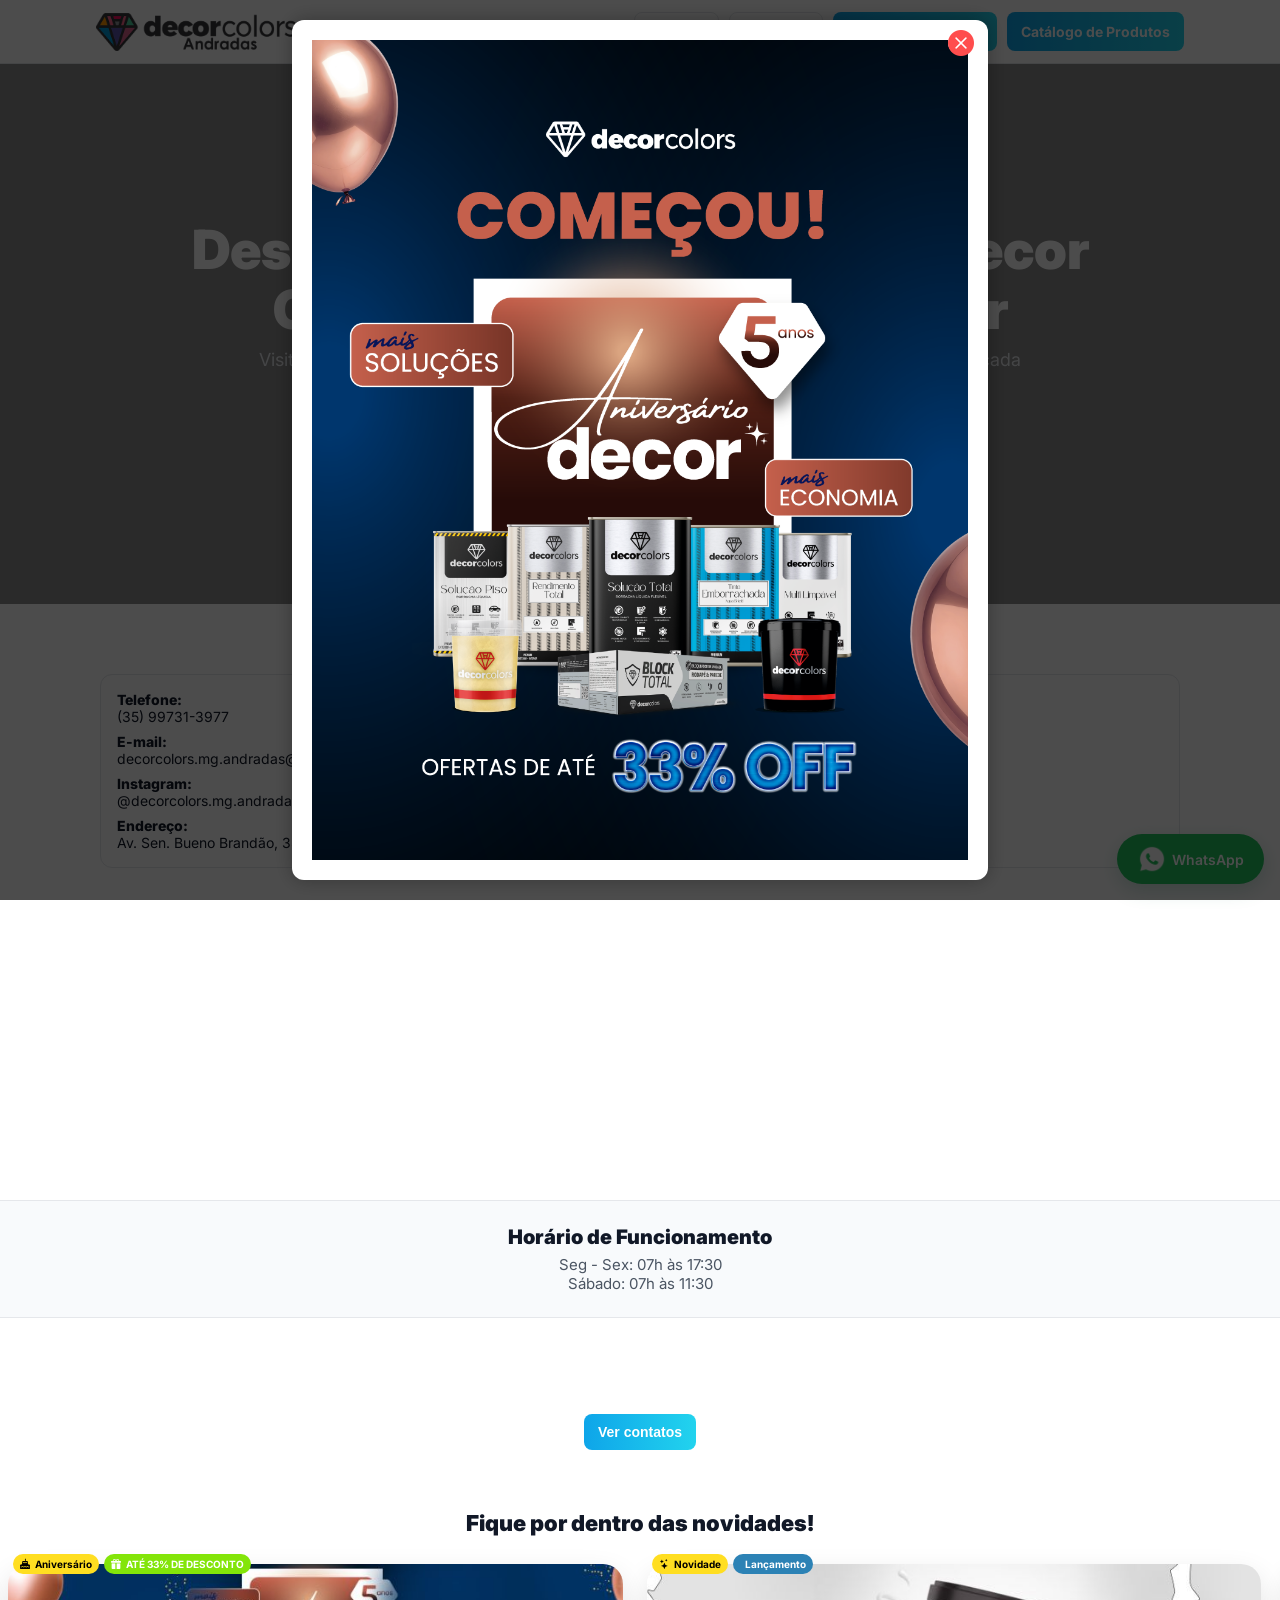
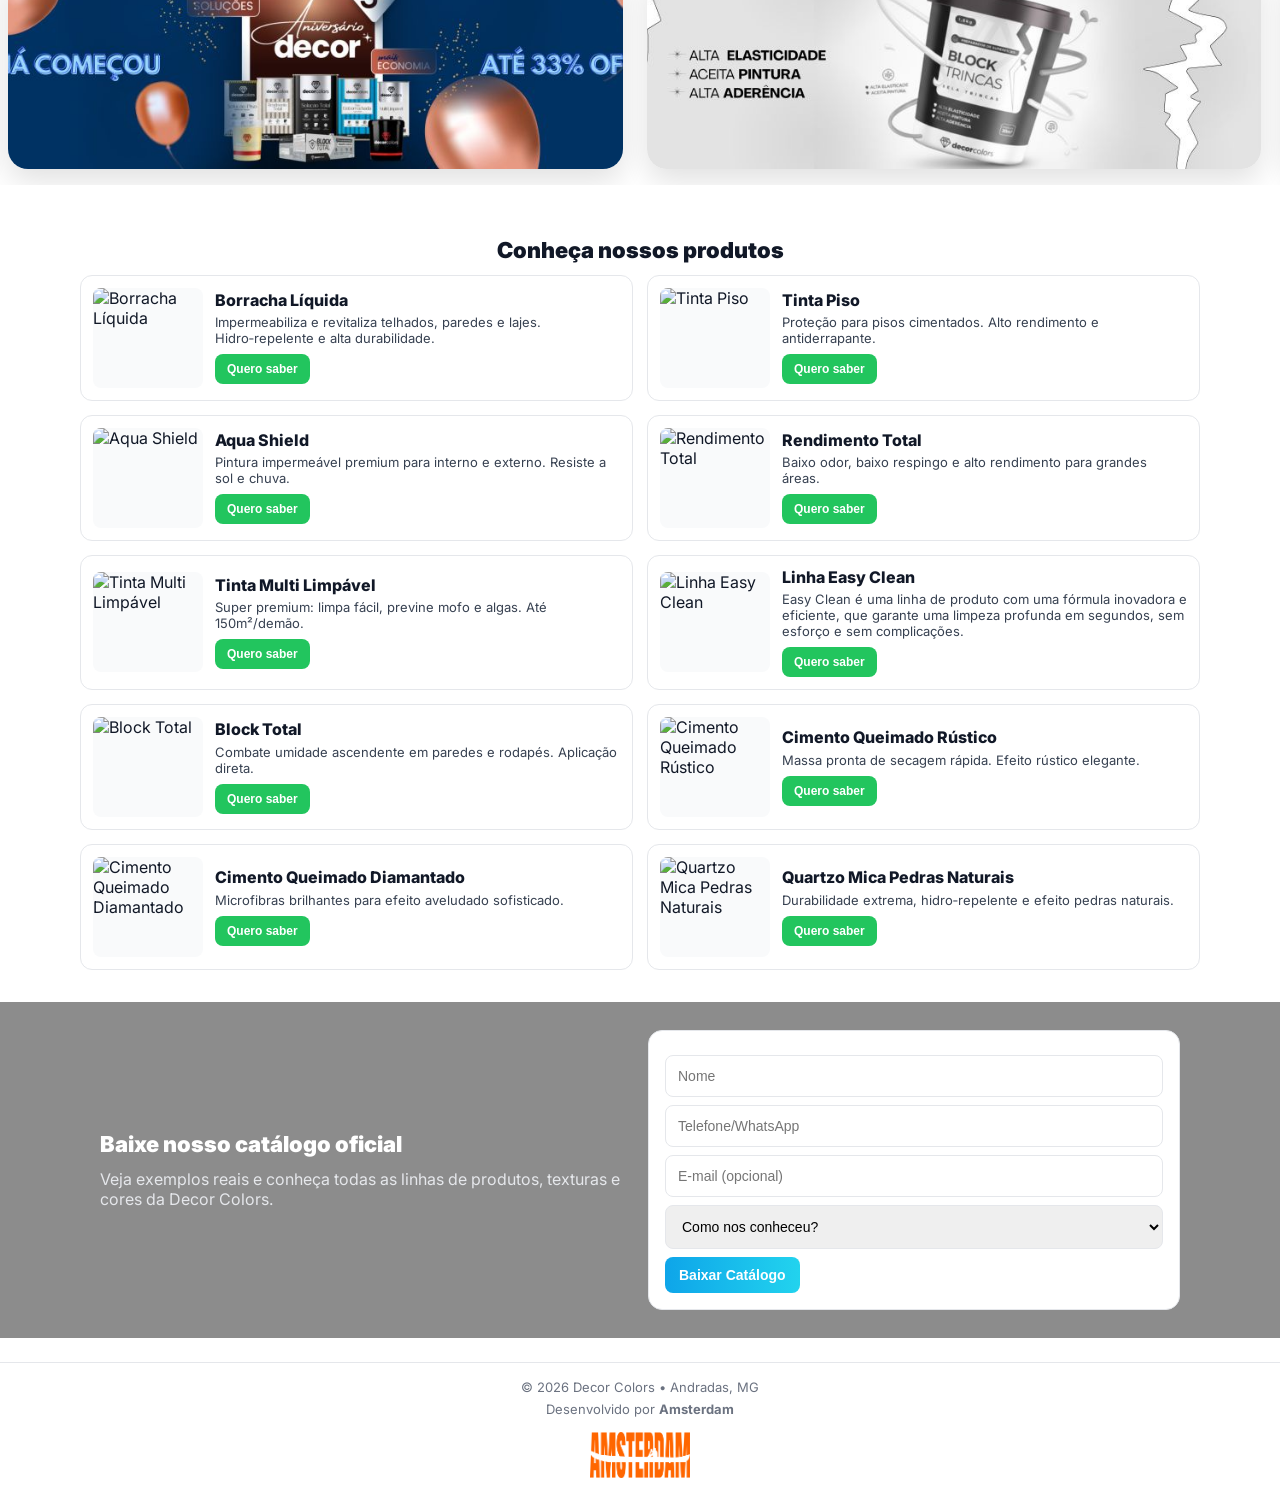
==== commit c7812ce6: "Ajuste promoção aniversario decor colors" ====
--- a/index.html
+++ b/index.html
@@ -13,6 +13,16 @@
 </head>
 
 <body>
+  <!-- Modal Promoção -->
+  <div id="popup">
+    <div id="popupContent">
+      <i id="fecharBtn" onclick="fecharPopup()" class="bi bi-x-circle-fill"></i>
+
+     <img src="view/assets/img/promoaniversario.png" alt="">
+
+    </div>
+  </div>
+
   <!-- DESKTOP/TABLET HEADER -->
   <header>
     <div class="nav">
@@ -206,17 +216,32 @@
     <div class="carousel">
       <div class="carousel-track">
 
+        <a href="https://wa.me/5535997313977?text=Olá!" target="_blank" class="highlight-card"
+          style="background-image: url('view/assets/img/Novidade\ aniversario.jpg');">
+          <section class="badges">
+            <span class="badge yellow"><i class="bi bi-cake-fill"></i> Aniversário</span>
+            <span class="badge green"><i class="bi bi-bi bi-gift-fill"></i> ATÉ 33% DE DESCONTO</span>
+          </section>
+        </a>
+
         <a href="https://wa.me/5535997313977?text=Olá!%20Quero%20saber%20mais%20sobre%20o%20Block%20Trinca"
           target="_blank" class="highlight-card" style="background-image: url('view/assets/img/Novidade1.jpg');">
-          <span class="badge"><i class="bi bi-stars"></i> Novidade</span>
+          <section class="badges">
+            <span class="badge yellow"><i class="bi bi-stars"></i> Novidade</span>
+            <span class="badge blue"><i class="bi bi-claude"></i> Lançamento</span>
+          </section>
         </a>
         <a href="https://wa.me/5535997313977?text=Olá!%20Quero%20saber%20mais%20sobre%20as%20Ferramentas"
           target="_blank" class="highlight-card" style="background-image: url('view/assets/img/novidade\ 2.png');">
-          <span class="badge"><i class="bi bi-stars"></i> Novidade</span>
+          <section class="badges">
+            <span class="badge yellow"><i class="bi bi-stars"></i> Novidade</span>
+          </section>
         </a>
         <a href="https://wa.me/5535997313977?text=Olá!%20Quero%20saber%20mais%20sobre%20o%20Easy%20Clean"
           target="_blank" class="highlight-card" style="background-image: url('view/assets/img/novidade\ 3.png');">
-          <span class="badge"><i class="bi bi-stars"></i> Novidade</span>
+          <section class="badges">
+            <span class="badge yellow"><i class="bi bi-stars"></i> Novidade</span>
+          </section>
         </a>
 
         <!-- DUPLIQUE ESTE CARD PARA OUTROS PRODUTOS -->
--- a/view/css/style.css
+++ b/view/css/style.css
@@ -30,6 +30,65 @@
         color: inherit
     }
 
+    /*MODAL PROMOÇÃO*/
+    #popup {
+        position: fixed;
+        top: 0;
+        left: 0;
+        width: 100%;
+        height: 100%;
+        background: rgba(0, 0, 0, 0.7);
+        display: flex;
+        justify-content: center;
+        align-items: center;
+        z-index: 999;
+    }
+
+    #popup.hidden {
+        display: none;
+    }
+
+    #popupContent {
+        width: auto;
+        height: calc(100% - 40px);
+        margin: 20px;
+        /* mesma margem em todos os lados */
+        background: white;
+        border-radius: 12px;
+        position: relative;
+        padding: 20px;
+        box-shadow: 0 0 20px rgba(0, 0, 0, 0.3);
+
+
+    }
+
+    #popupContent img {
+        height: 100%;
+    }
+
+    /* Botão fechar */
+    #fecharBtn {
+        position: absolute;
+        top: 10px;
+        right: 15px;
+        border: none;
+        color: #ff4d4d;
+        font-size: 26px;
+        width: 25px;
+        height: 25px;
+        border-radius: 50%;
+        cursor: pointer;
+        transition: 0.3s;
+        background: #fff;
+        display: flex;
+        align-items: center;
+        justify-content: center;
+
+    }
+
+    #fecharBtn:hover {
+        background: #cc0000;
+    }
 
 
     /* ====== HEADER (desktop) ====== */
@@ -394,6 +453,14 @@
         }
     }
 
+    #inicio {
+        & img {
+            display: none;
+            width: 200px;
+
+        }
+    }
+
     /* ======= RESPONSIVE ======= */
     @media(max-width:960px) {
         .prod-grid {
@@ -423,27 +490,29 @@
         .productCard img {
             height: 86px
         }
-    }
-
-    #inicio {
-        & img {
-            display: none;
+
+        #inicio img {
+
+            display: flex;
+            margin-left: 50%;
+            transform: translate(-50%, -50%);
             width: 200px;
-
-        }
-    }
-
-    @media (max-width:600px) {
-        #inicio {
-            & img {
-                display: flex;
-                margin-left: 50%;
-                transform: translate(-50%, -50%);
-                width: 200px;
-
-            }
-        }
-    }
+        }
+
+        #popupContent {
+            width: calc(100% - 40px);
+            height: auto;
+
+
+        }
+
+        #popupContent img {
+            width: 100%;
+        }
+    }
+
+
+
 
     /* Secção principal */
     .secao-pintores {
@@ -552,12 +621,12 @@
     .carousel {
         display: flex;
         gap: 24px;
-        overflow: hidden;
         position: relative;
         scroll-behavior: smooth;
-        padding: 8px;
+        padding: 16px 8px;
         box-sizing: border-box;
         width: 100%;
+        overflow: hidden;
     }
 
     .carousel-track {
@@ -588,18 +657,64 @@
 
 
     /* SELO DE NOVIDADE */
-    .highlight-card .badge {
-        position: absolute;
-        top: 5px;
-        left: 5px;
-        background: #ffd500;
-        color: #111111;
-        padding: 6px 14px;
-        border-radius: 999px;
-        font-weight: 700;
-        font-size: 12px;
-        box-shadow: 0 6px 14px rgba(0, 0, 0, 0.15);
-    }
+   .badges {
+    display: flex;          /* Essencial para alinhar os badges lado a lado */
+    align-items: center;    /* Centraliza os badges verticalmente nos 20px */
+    gap: 5px;               /* Espaçamento entre múltiplos badges */
+    transform: translateY(-50%);
+    padding: 0px 5px;
+    box-sizing: border-box;
+    width: 100%;
+    height: 20px;
+}
+
+.badges .badge {
+    height: 100%;           /* Ocupa os 20px do pai */
+    width: fit-content;     /* Ajusta a largura ao texto interno */
+    display: flex;          /* Permite centralizar o texto internamente */
+    align-items: center;    /* Centraliza o texto verticalmente */
+    justify-content: center;/* Centraliza o texto horizontalmente */
+    border-radius: 999px;
+    box-sizing: border-box;
+    font-size: 10px;
+    font-weight: 700;
+    padding: 0 7px;
+    white-space: nowrap;    /* Impede que o texto quebre linha */
+     & i{
+        margin: 0 5px 0 0;
+     }
+
+}
+.badges .yellow{
+    background: #ffde21;
+    color: black;
+}
+.badges .blue{
+    background: #2c82b5;
+    color: white;
+}
+.badges .red{
+    background: #ff2c2c;
+    color: white;
+}
+
+.badges .green{
+    background: #83e509;
+    color: white;
+}
+.badges .pink{
+    background: rgb(255, 0, 136);
+    color: white;
+}
+.badges .orange{
+    background:#eb983c;
+    color: white;
+}
+
+.badges .purple{
+    background:#8e43b5;
+    color: white;
+}
 
     /* MOBILE — PROPORÇÃO 1:3 */
     @media (max-width: 768px) {
@@ -611,198 +726,215 @@
             box-sizing: border-box;
         }
 
-        .highlight-card .badge {
+        .highlight-card .badges {
             font-size: 8px;
             padding: 3px 7px;
         }
     }
 
-/* leque de cores*/
-/* BOTÃO */
-.open-btn{
-  padding:15px 30px;
-  font-size:18px;
-  border:none;
-  border-radius:50px;
-  background: linear-gradient(45deg,#4e73ff,#6f42ff);
-  color:white;
-  cursor:pointer;
-  transition:0.3s;
-  box-shadow:0 10px 25px rgba(0,0,0,0.3);
-}
-
-.open-btn:hover{
-  transform:translateY(-3px);
-  box-shadow:0 15px 35px rgba(0,0,0,0.4);
-}
-
-/* MODAL */
-.modal{
-  position:fixed;
-  inset:0;
-  background:rgba(0,0,0,0.7);
-  backdrop-filter: blur(6px);
-  display:none;
-  justify-content:center;
-  align-items:center;
-  animation:fadeIn 0.3s ease;
-}
-
-@keyframes fadeIn{
-  from{opacity:0}
-  to{opacity:1}
-}
-
-.modal-content{
-  width:90%;
-  max-width:1100px;
-  height:90%;
-  background:#ffffff;
-  border-radius:20px;
-  overflow:hidden;
-  display:flex;
-  flex-direction:column;
-  box-shadow:0 20px 60px rgba(0,0,0,0.4);
-  animation:scaleUp 0.3s ease;
-}
-
-@keyframes scaleUp{
-  from{transform:scale(0.9)}
-  to{transform:scale(1)}
-}
-
-.modal-header{
-  padding:15px 25px;
-  background:linear-gradient(45deg,#4e73ff,#6f42ff);
-  color:white;
-  display:flex;
-  justify-content:space-between;
-  align-items:center;
-}
-
-.modal-header h2{
-  margin:0;
-  font-size:18px;
-}
-
-.close{
-  font-size:22px;
-  cursor:pointer;
-}
-
-.modal-body{
-  flex:1;
-}
-
-iframe{
-  width:100%;
-  height:100%;
-  border:none;
-}
-
-.modal-footer{
-  padding:15px 25px;
-  background:#f4f6fb;
-  display:flex;
-  justify-content:flex-end;
-}
-
-.download-btn{
-  padding:10px 20px;
-  border-radius:30px;
-  background:#1cc88a;
-  color:white;
-  text-decoration:none;
-  font-weight:600;
-  transition:0.3s;
-}
-
-.download-btn:hover{
-  background:#17a673;
-  transform:translateY(-2px);
-}
-
-/* MODAL FAZER SIMULAÇÃO DE AMBIENTE */
-.simulacao-modal{
-  position:fixed;
-  top:20px;
-  right:20px;
-  z-index:9999;
-  animation:slideIn 0.5s ease;
-}
-
-@keyframes slideIn{
-  from{transform:translateX(120%); opacity:0;}
-  to{transform:translateX(0); opacity:1;}
-}
-
-.simulacao-content{
-  width:320px;
-  background:#ffffff;
-  border-radius:15px;
-  padding:20px;
-  box-shadow:0 15px 40px rgba(0,0,0,0.25);
-  font-family:Arial, sans-serif;
-  position:relative;
-}
-
-.simulacao-content h3{
-  margin-top:0;
-  font-size:18px;
-}
-
-.simulacao-content p{
-  color:#444;
-}
-
-.obs{
-  font-size:11px;
-  color:#888;
-}
-
-.btn-whats{
-  display:block;
-  margin-top:15px;
-  text-align:center;
-  padding:10px;
-  border-radius:25px;
-  background:#25D366;
-  color:white;
-  text-decoration:none;
-  font-weight:bold;
-  transition:0.3s;
-}
-
-.btn-whats:hover{
-  background:#1ebe5d;
-}
-
-.fechar{
-  position:absolute;
-  top:10px;
-  right:12px;
-  cursor:pointer;
-  font-size:16px;
-}
-
-/* BOTÃO FLUTUANTE */
-.reabrir-btn{
-  position:fixed;
-  top:20px;
-  right:20px;
-  padding:10px 18px;
-  border:none;
-  border-radius:30px;
-  background:#4e73ff;
-  color:white;
-  font-weight:bold;
-  cursor:pointer;
-  display:none;
-  z-index:9998;
-  box-shadow:0 10px 25px rgba(0,0,0,0.3);
-  transition:0.3s;
-}
-
-.reabrir-btn:hover{
-  transform:translateY(-2px);
-}+    /* leque de cores*/
+    /* BOTÃO */
+    .open-btn {
+        padding: 15px 30px;
+        font-size: 18px;
+        border: none;
+        border-radius: 50px;
+        background: linear-gradient(45deg, #4e73ff, #6f42ff);
+        color: white;
+        cursor: pointer;
+        transition: 0.3s;
+        box-shadow: 0 10px 25px rgba(0, 0, 0, 0.3);
+    }
+
+    .open-btn:hover {
+        transform: translateY(-3px);
+        box-shadow: 0 15px 35px rgba(0, 0, 0, 0.4);
+    }
+
+    /* MODAL */
+    .modal {
+        position: fixed;
+        inset: 0;
+        background: rgba(0, 0, 0, 0.7);
+        backdrop-filter: blur(6px);
+        display: none;
+        justify-content: center;
+        align-items: center;
+        animation: fadeIn 0.3s ease;
+    }
+
+    @keyframes fadeIn {
+        from {
+            opacity: 0
+        }
+
+        to {
+            opacity: 1
+        }
+    }
+
+    .modal-content {
+        width: 90%;
+        max-width: 1100px;
+        height: 90%;
+        background: #ffffff;
+        border-radius: 20px;
+        overflow: hidden;
+        display: flex;
+        flex-direction: column;
+        box-shadow: 0 20px 60px rgba(0, 0, 0, 0.4);
+        animation: scaleUp 0.3s ease;
+    }
+
+    @keyframes scaleUp {
+        from {
+            transform: scale(0.9)
+        }
+
+        to {
+            transform: scale(1)
+        }
+    }
+
+    .modal-header {
+        padding: 15px 25px;
+        background: linear-gradient(45deg, #4e73ff, #6f42ff);
+        color: white;
+        display: flex;
+        justify-content: space-between;
+        align-items: center;
+    }
+
+    .modal-header h2 {
+        margin: 0;
+        font-size: 18px;
+    }
+
+    .close {
+        font-size: 22px;
+        cursor: pointer;
+    }
+
+    .modal-body {
+        flex: 1;
+    }
+
+    iframe {
+        width: 100%;
+        height: 100%;
+        border: none;
+    }
+
+    .modal-footer {
+        padding: 15px 25px;
+        background: #f4f6fb;
+        display: flex;
+        justify-content: flex-end;
+    }
+
+    .download-btn {
+        padding: 10px 20px;
+        border-radius: 30px;
+        background: #1cc88a;
+        color: white;
+        text-decoration: none;
+        font-weight: 600;
+        transition: 0.3s;
+    }
+
+    .download-btn:hover {
+        background: #17a673;
+        transform: translateY(-2px);
+    }
+
+    /* MODAL FAZER SIMULAÇÃO DE AMBIENTE */
+    .simulacao-modal {
+        position: fixed;
+        top: 20px;
+        right: 20px;
+        z-index: 9999;
+        animation: slideIn 0.5s ease;
+    }
+
+    @keyframes slideIn {
+        from {
+            transform: translateX(120%);
+            opacity: 0;
+        }
+
+        to {
+            transform: translateX(0);
+            opacity: 1;
+        }
+    }
+
+    .simulacao-content {
+        width: 320px;
+        background: #ffffff;
+        border-radius: 15px;
+        padding: 20px;
+        box-shadow: 0 15px 40px rgba(0, 0, 0, 0.25);
+        font-family: Arial, sans-serif;
+        position: relative;
+    }
+
+    .simulacao-content h3 {
+        margin-top: 0;
+        font-size: 18px;
+    }
+
+    .simulacao-content p {
+        color: #444;
+    }
+
+    .obs {
+        font-size: 11px;
+        color: #888;
+    }
+
+    .btn-whats {
+        display: block;
+        margin-top: 15px;
+        text-align: center;
+        padding: 10px;
+        border-radius: 25px;
+        background: #25D366;
+        color: white;
+        text-decoration: none;
+        font-weight: bold;
+        transition: 0.3s;
+    }
+
+    .btn-whats:hover {
+        background: #1ebe5d;
+    }
+
+    .fechar {
+        position: absolute;
+        top: 10px;
+        right: 12px;
+        cursor: pointer;
+        font-size: 16px;
+    }
+
+    /* BOTÃO FLUTUANTE */
+    .reabrir-btn {
+        position: fixed;
+        top: 20px;
+        right: 20px;
+        padding: 10px 18px;
+        border: none;
+        border-radius: 30px;
+        background: #4e73ff;
+        color: white;
+        font-weight: bold;
+        cursor: pointer;
+        display: none;
+        z-index: 9998;
+        box-shadow: 0 10px 25px rgba(0, 0, 0, 0.3);
+        transition: 0.3s;
+    }
+
+    .reabrir-btn:hover {
+        transform: translateY(-2px);
+    }
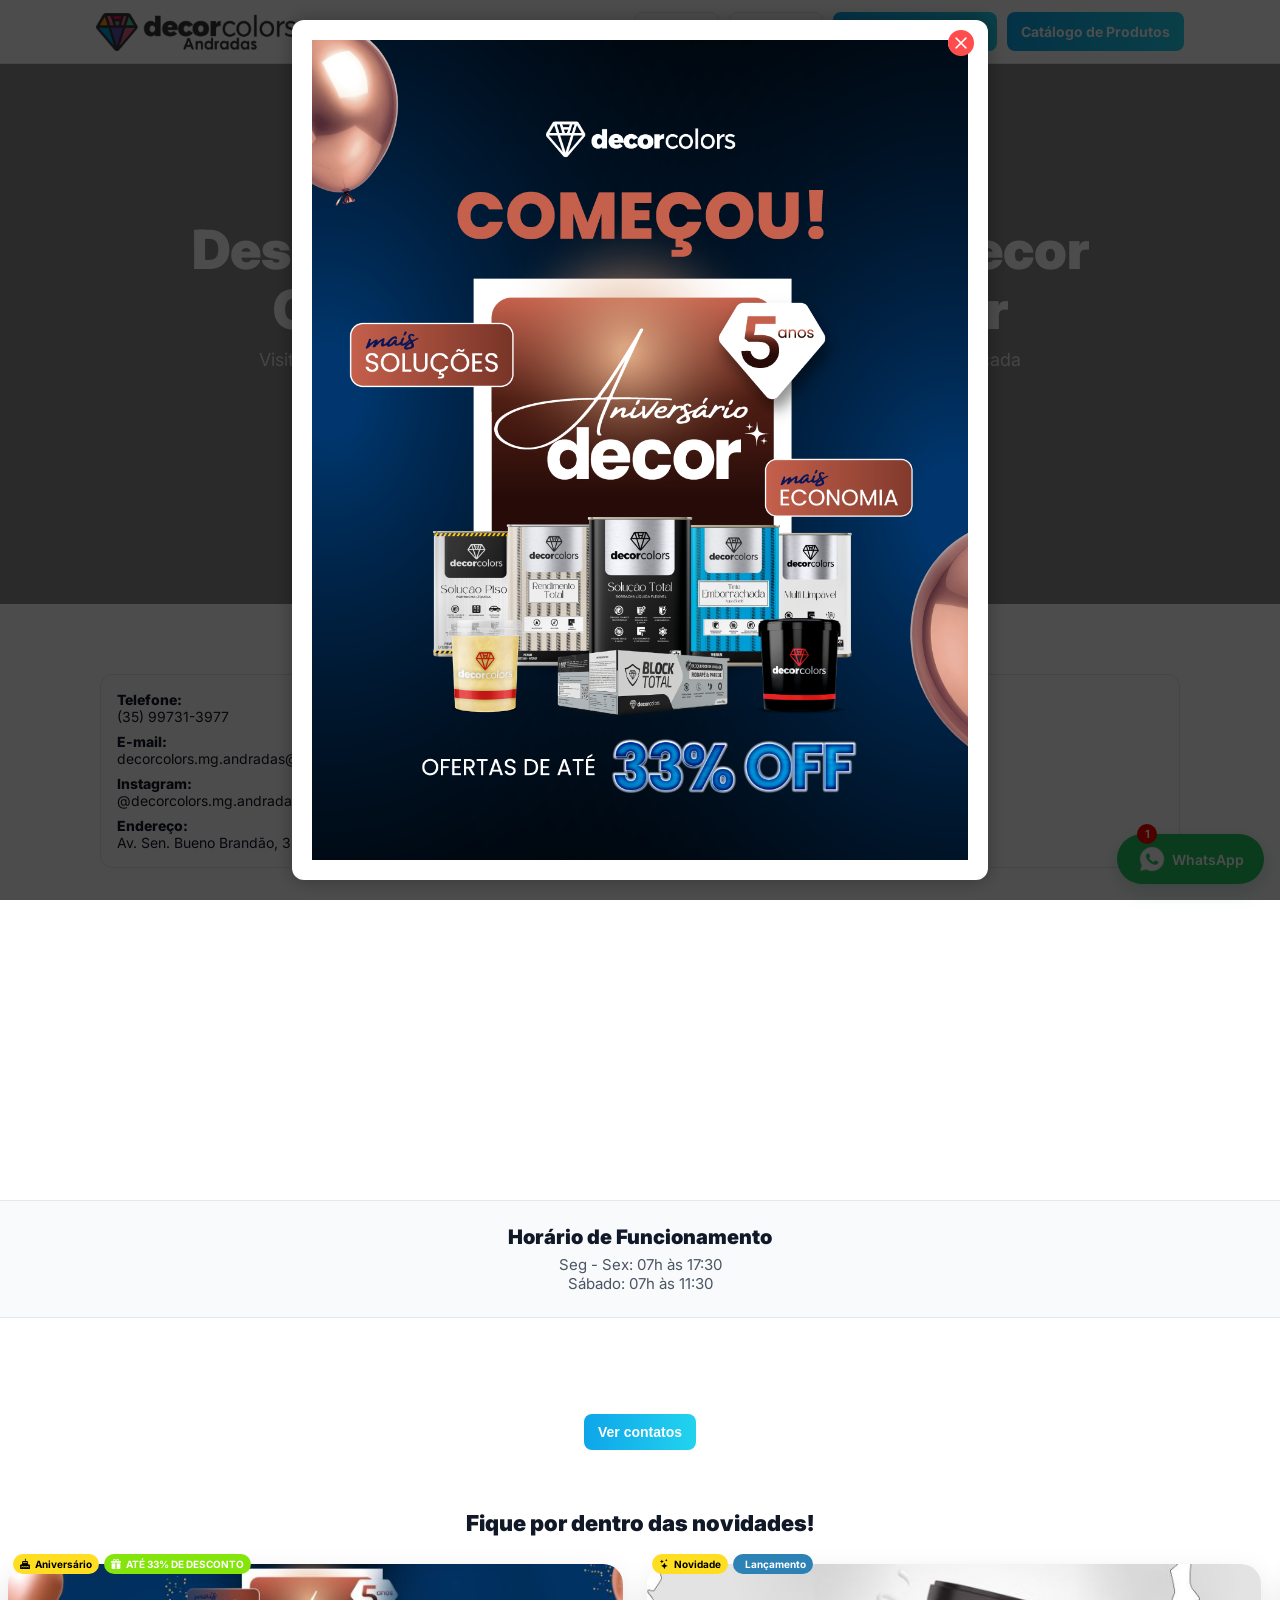
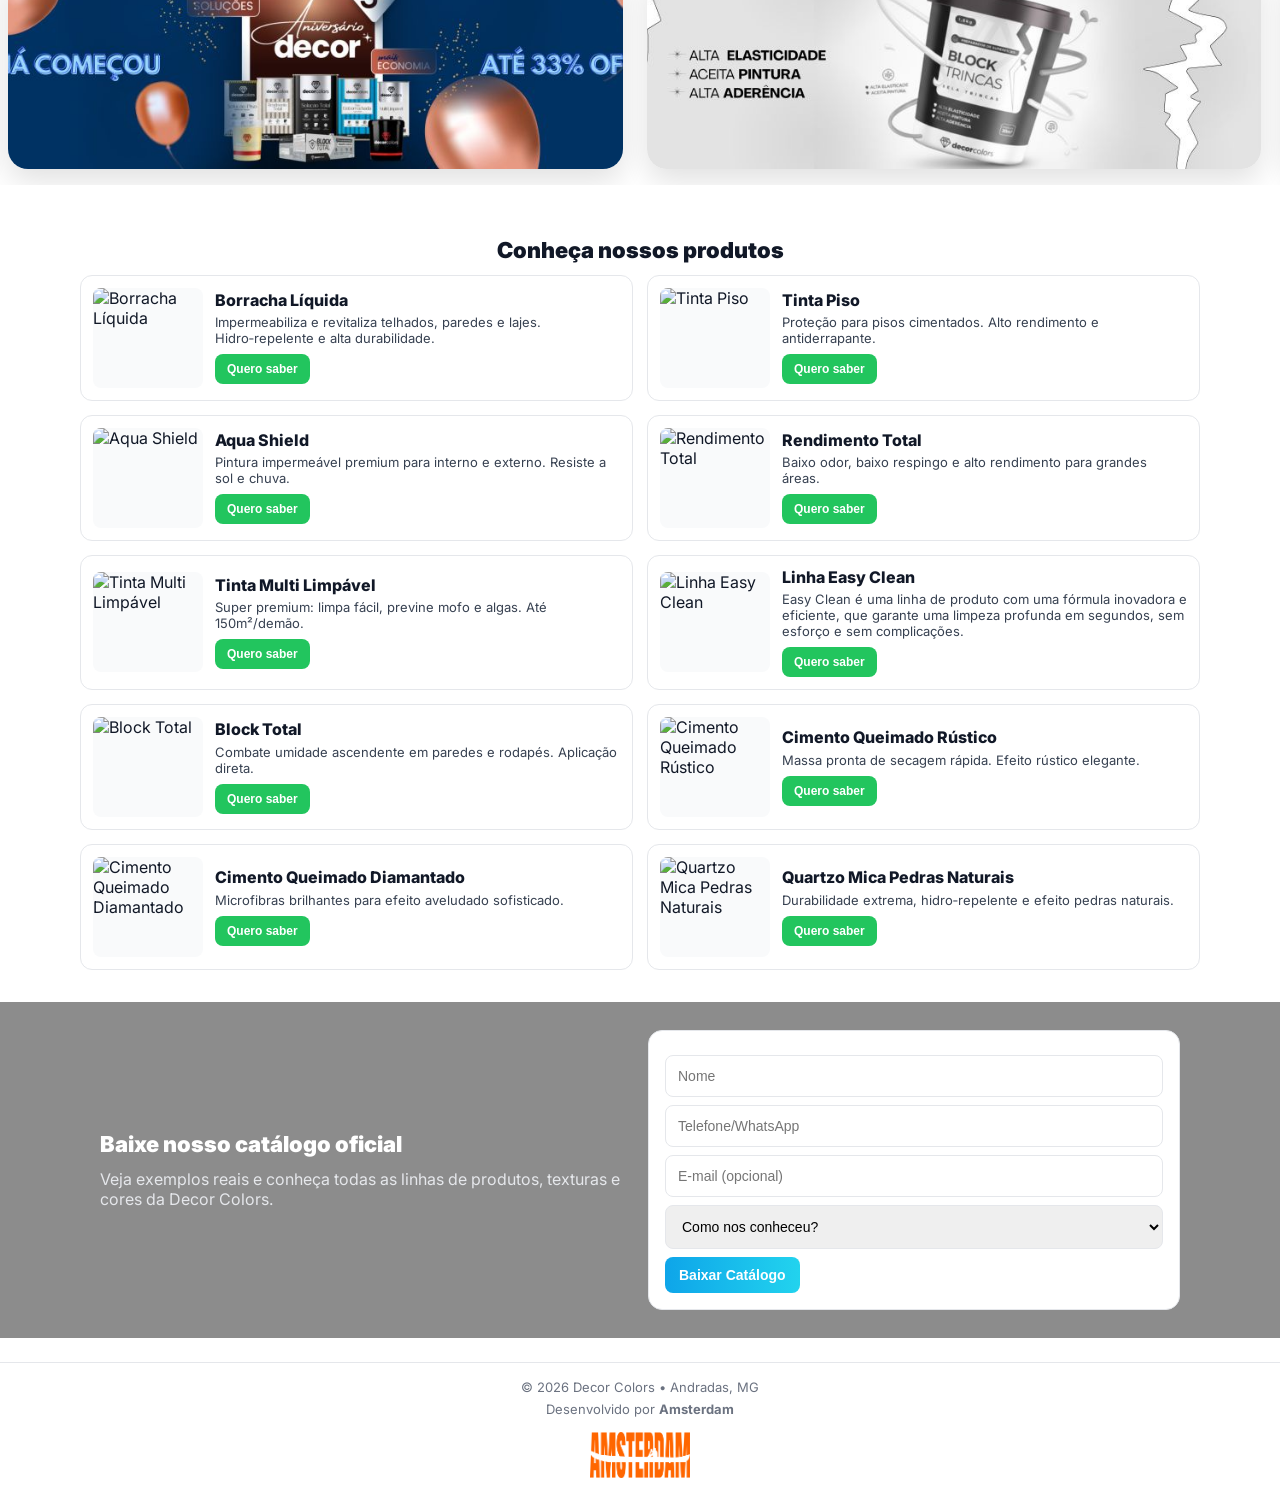
==== commit ce8343e2: "Notificação" ====
--- a/index.html
+++ b/index.html
@@ -13,12 +13,21 @@
 </head>
 
 <body>
+  <!-- Botão whatsapp -->
+  <a class="whatsFloat" href="https://wa.me/5535997313977?text=Olá%20Decor%20Colors!%20Quero%20um%20orçamento."
+    target="_blank">
+    <img src="view/assets/img/whatsapp.png" style="width: 30px;" alt="">
+    WhatsApp
+    <small>1</small>
+  </a>
+
+
   <!-- Modal Promoção -->
   <div id="popup">
     <div id="popupContent">
       <i id="fecharBtn" onclick="fecharPopup()" class="bi bi-x-circle-fill"></i>
 
-     <img src="view/assets/img/promoaniversario.png" alt="">
+      <img src="view/assets/img/promoaniversario.png" alt="">
 
     </div>
   </div>
@@ -40,7 +49,7 @@
   </header>
 
   <!-- FLOAT MENU (mobile) -->
-  <button id="fab">☰</button>
+  <button id="fab"><i class="bi bi-list"></i></button>
   <div id="scrim"></div>
   <div id="sheet">
     <div class="s-row">
@@ -85,6 +94,7 @@
       </div>
     </div>
 
+
     <!-- BOTÃO PARA REABRIR -->
     <button id="reabrirBtn" class="reabrir-btn" onclick="abrirSimulacao()">
       🎨 Simulação
@@ -178,6 +188,18 @@
             <div class="redes">
               <a
                 href="https://wa.me/+5535991617924?text=Ol%C3%A1%20Gabriel!%20Encontrei%20seu%20telefone%20no%20site%20da%20Decor%20Colors.%0AGostaria%20de%20realizar%20um%20or%C3%A7amento.">
+                <div class="WhatsappPintor"></div>
+              </a>
+            </div>
+          </li>
+          <!-- Melo -->
+          <li>
+            <strong>Lucas Melo - (35)99273-0753</strong>
+            <br>
+            <p>Entre em contato e faça seu orçamento.</p>
+            <div class="redes">
+              <a
+                href="https://wa.me/+5535992730753?text=Ol%C3%A1%20Lucas!%20Encontrei%20seu%20telefone%20no%20site%20da%20Decor%20Colors.%0AGostaria%20de%20realizar%20um%20or%C3%A7amento.">
                 <div class="WhatsappPintor"></div>
               </a>
             </div>
@@ -401,11 +423,7 @@
         src="view/assets/img/logo escrita vazada laranja.png" style="width: 100px;margin-top: 15px;"
         alt="Logo Amsterdam"></a>
   </footer>
-  <a class="whatsFloat" href="https://wa.me/5535997313977?text=Olá%20Decor%20Colors!%20Quero%20um%20orçamento."
-    target="_blank">
-    <img src="view/assets/img/whatsapp.png" style="width: 30px;" alt="">
-    WhatsApp
-  </a>
+
   <script type="text/javascript" src="https://cdn.jsdelivr.net/npm/@emailjs/browser@4/dist/email.min.js"></script>
   <script type="text/javascript">
     emailjs.init('thQu4j0PJ6VvUdAQ2')
--- a/view/css/style.css
+++ b/view/css/style.css
@@ -203,7 +203,7 @@
         place-items: center;
         text-align: center;
         padding: 40px 16px;
-        isolation: isolate
+        isolation: isolate;  
     }
 
     .hero::before {
@@ -451,7 +451,35 @@
         & img {
             margin-right: 5px;
         }
-    }
+
+        & small {
+            display: flex;
+            justify-content: center;
+            align-items: center;
+            color: inherit;
+            position: absolute;
+            left: 20px;
+            top: 0;
+            background: red;
+            color: #fff;
+            min-width: 20px;
+            height: 20px;
+            font-weight: bold;
+            border-radius: 10px;
+            padding: 0 6px;
+            font-size: 0.8em;
+            margin-top: -10px;
+            margin-right: -10px;
+            animation: notification 0.3s infinite alternate;
+        }
+    }
+
+    @keyframes notification {
+        to {
+            transform: translateY(-2px);
+        }
+    }
+
 
     #inicio {
         & img {
@@ -480,6 +508,7 @@
         /* esconde menu superior */
         #fab {
             display: block;
+            font-size: 25px;
         }
 
         /* mostra FAB */
@@ -657,64 +686,79 @@
 
 
     /* SELO DE NOVIDADE */
-   .badges {
-    display: flex;          /* Essencial para alinhar os badges lado a lado */
-    align-items: center;    /* Centraliza os badges verticalmente nos 20px */
-    gap: 5px;               /* Espaçamento entre múltiplos badges */
-    transform: translateY(-50%);
-    padding: 0px 5px;
-    box-sizing: border-box;
-    width: 100%;
-    height: 20px;
-}
-
-.badges .badge {
-    height: 100%;           /* Ocupa os 20px do pai */
-    width: fit-content;     /* Ajusta a largura ao texto interno */
-    display: flex;          /* Permite centralizar o texto internamente */
-    align-items: center;    /* Centraliza o texto verticalmente */
-    justify-content: center;/* Centraliza o texto horizontalmente */
-    border-radius: 999px;
-    box-sizing: border-box;
-    font-size: 10px;
-    font-weight: 700;
-    padding: 0 7px;
-    white-space: nowrap;    /* Impede que o texto quebre linha */
-     & i{
-        margin: 0 5px 0 0;
-     }
-
-}
-.badges .yellow{
-    background: #ffde21;
-    color: black;
-}
-.badges .blue{
-    background: #2c82b5;
-    color: white;
-}
-.badges .red{
-    background: #ff2c2c;
-    color: white;
-}
-
-.badges .green{
-    background: #83e509;
-    color: white;
-}
-.badges .pink{
-    background: rgb(255, 0, 136);
-    color: white;
-}
-.badges .orange{
-    background:#eb983c;
-    color: white;
-}
-
-.badges .purple{
-    background:#8e43b5;
-    color: white;
-}
+    .badges {
+        display: flex;
+        /* Essencial para alinhar os badges lado a lado */
+        align-items: center;
+        /* Centraliza os badges verticalmente nos 20px */
+        gap: 5px;
+        /* Espaçamento entre múltiplos badges */
+        transform: translateY(-50%);
+        padding: 0px 5px;
+        box-sizing: border-box;
+        width: 100%;
+        height: 20px;
+    }
+
+    .badges .badge {
+        height: 100%;
+        /* Ocupa os 20px do pai */
+        width: fit-content;
+        /* Ajusta a largura ao texto interno */
+        display: flex;
+        /* Permite centralizar o texto internamente */
+        align-items: center;
+        /* Centraliza o texto verticalmente */
+        justify-content: center;
+        /* Centraliza o texto horizontalmente */
+        border-radius: 999px;
+        box-sizing: border-box;
+        font-size: 10px;
+        font-weight: 700;
+        padding: 0 7px;
+        white-space: nowrap;
+
+        /* Impede que o texto quebre linha */
+        & i {
+            margin: 0 5px 0 0;
+        }
+
+    }
+
+    .badges .yellow {
+        background: #ffde21;
+        color: black;
+    }
+
+    .badges .blue {
+        background: #2c82b5;
+        color: white;
+    }
+
+    .badges .red {
+        background: #ff2c2c;
+        color: white;
+    }
+
+    .badges .green {
+        background: #83e509;
+        color: white;
+    }
+
+    .badges .pink {
+        background: rgb(255, 0, 136);
+        color: white;
+    }
+
+    .badges .orange {
+        background: #eb983c;
+        color: white;
+    }
+
+    .badges .purple {
+        background: #8e43b5;
+        color: white;
+    }
 
     /* MOBILE — PROPORÇÃO 1:3 */
     @media (max-width: 768px) {
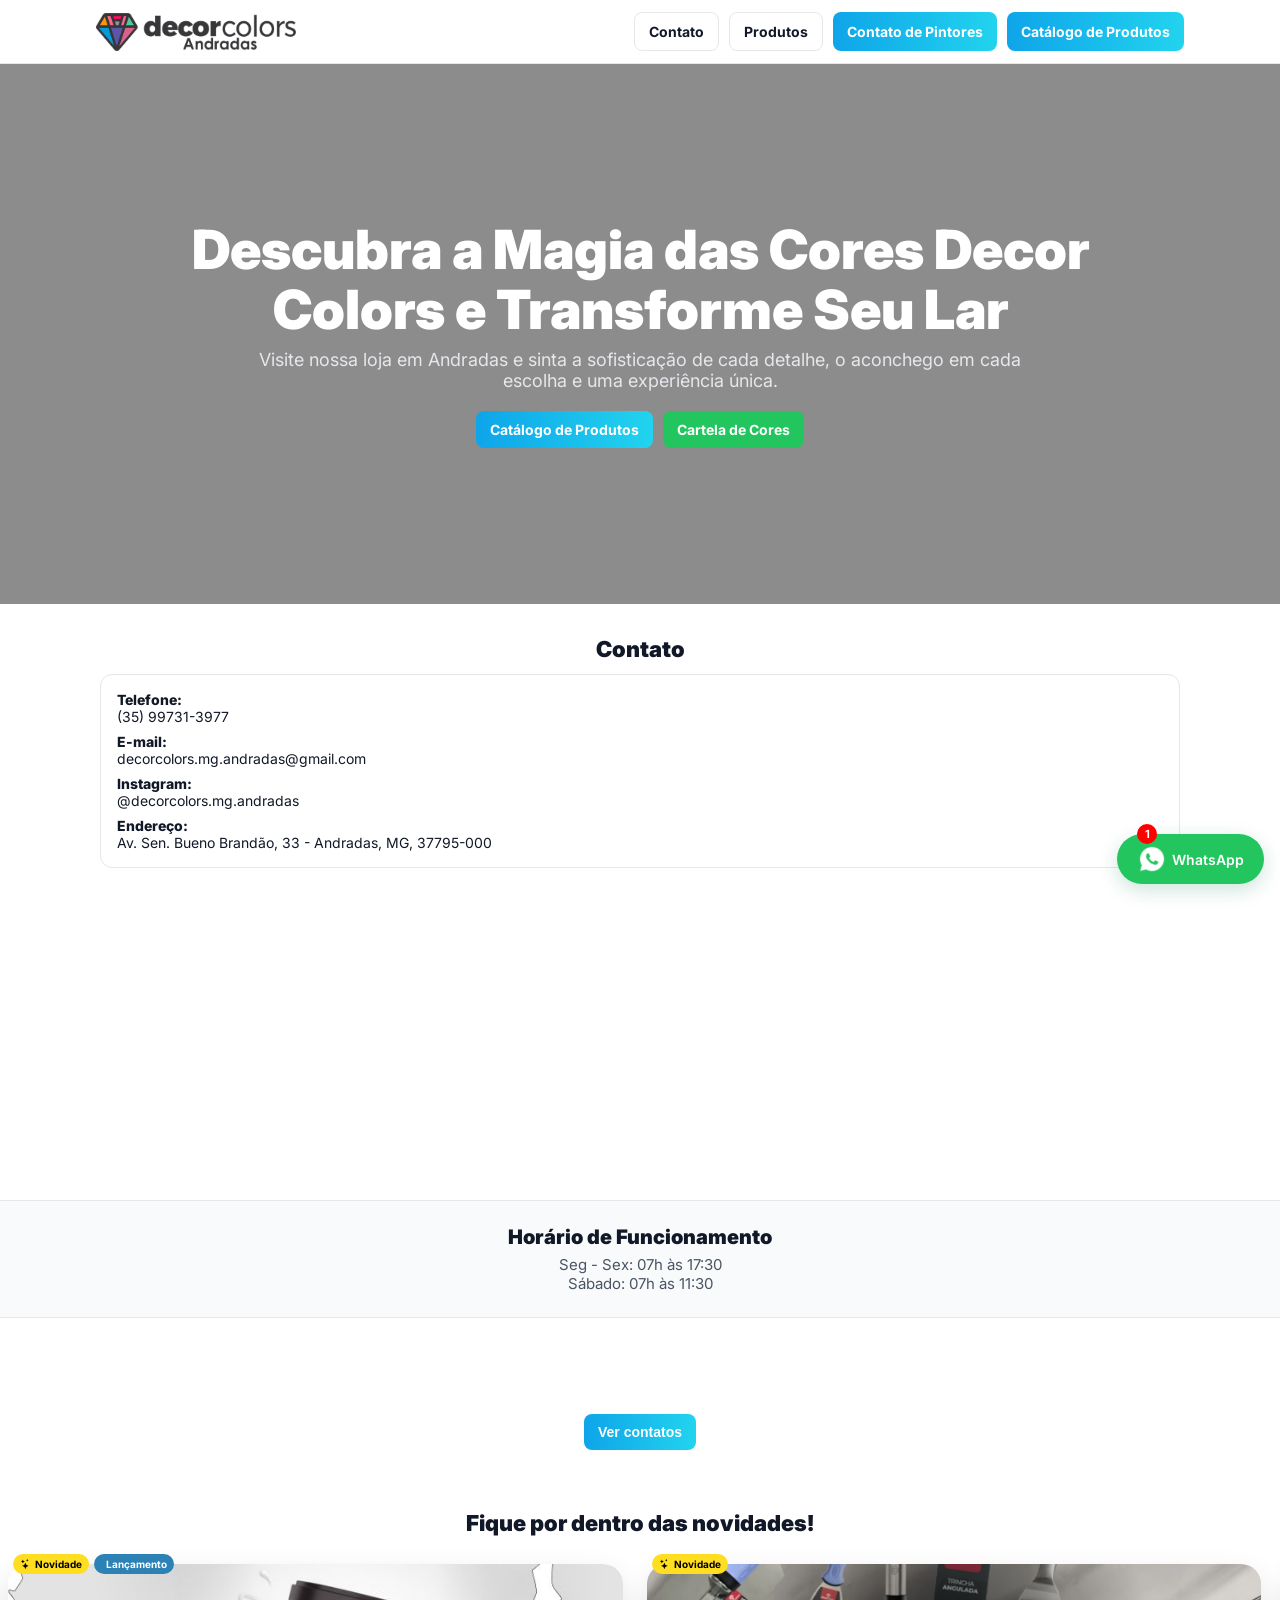
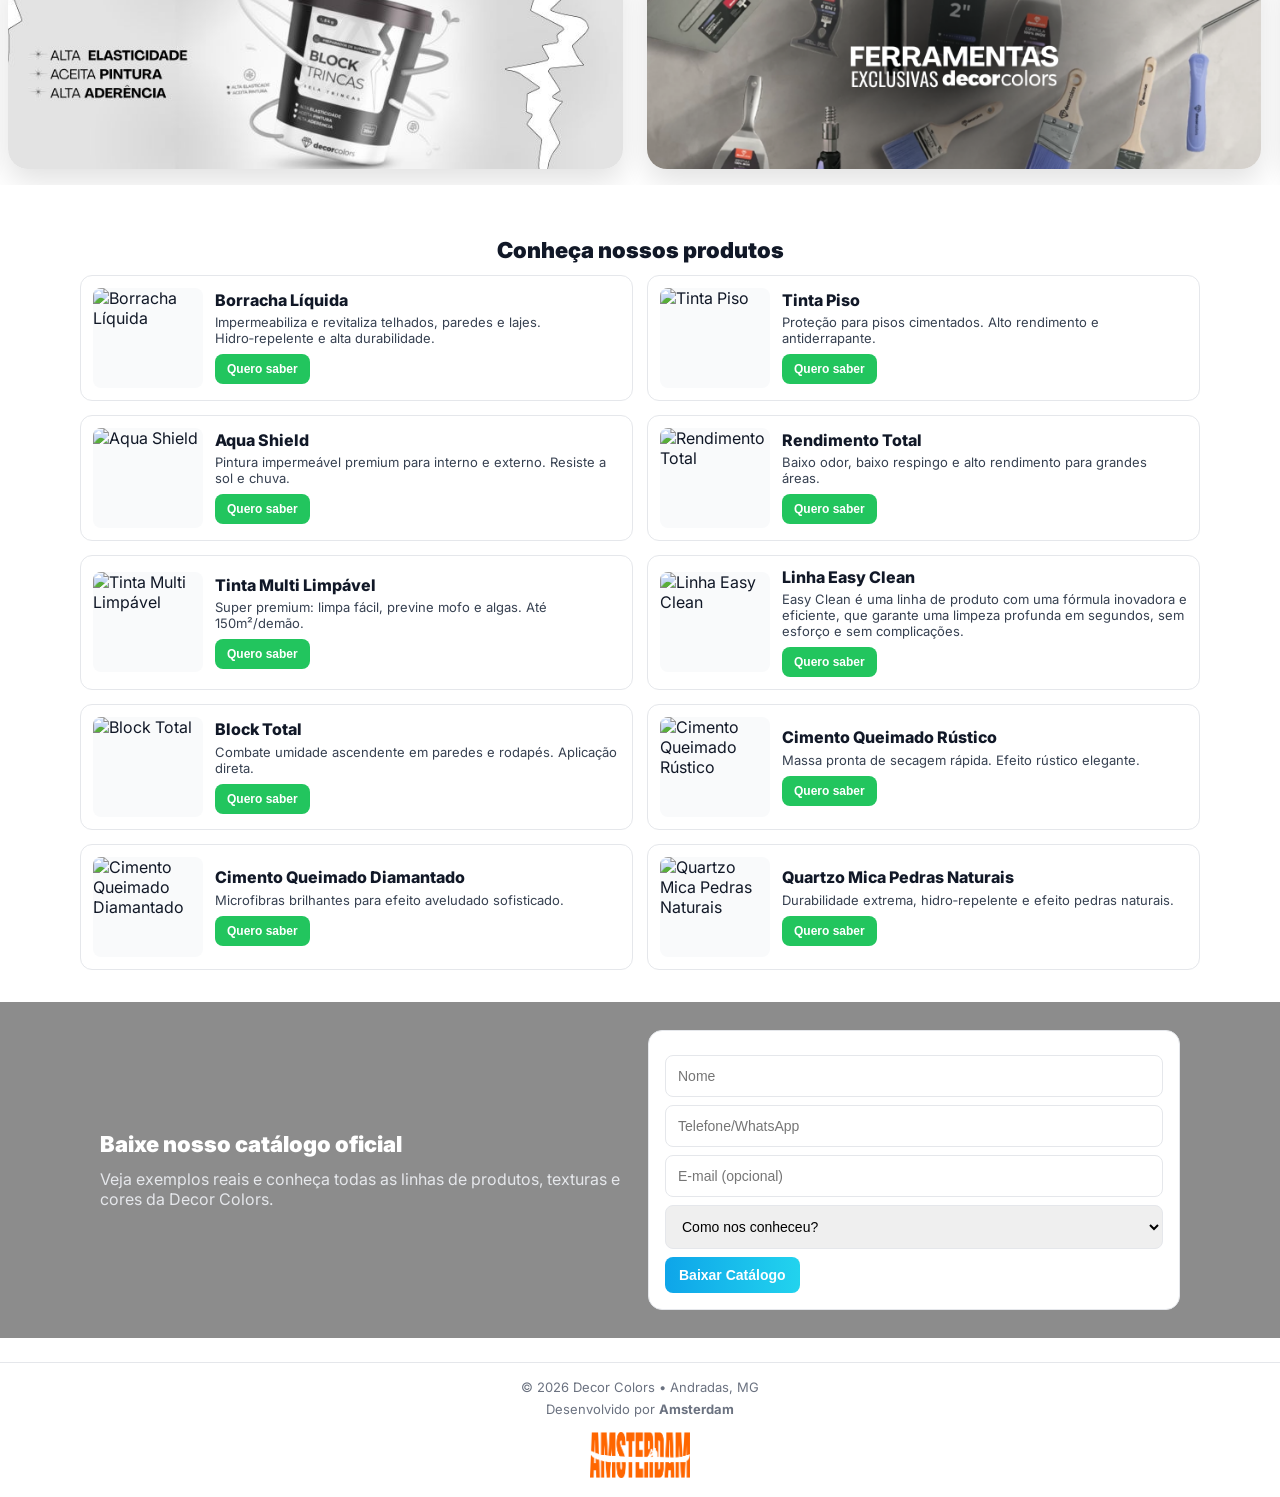
==== commit fb476167: "Fora promoção" ====
--- a/index.html
+++ b/index.html
@@ -22,15 +22,15 @@
   </a>
 
 
-  <!-- Modal Promoção -->
+  <!-- Modal Promoção 
   <div id="popup">
     <div id="popupContent">
       <i id="fecharBtn" onclick="fecharPopup()" class="bi bi-x-circle-fill"></i>
 
-      <img src="view/assets/img/promoaniversario.png" alt="">
-
-    </div>
-  </div>
+      <img src="#" alt="">
+
+    </div>
+  </div>-->
 
   <!-- DESKTOP/TABLET HEADER -->
   <header>
@@ -238,13 +238,7 @@
     <div class="carousel">
       <div class="carousel-track">
 
-        <a href="https://wa.me/5535997313977?text=Olá!" target="_blank" class="highlight-card"
-          style="background-image: url('view/assets/img/Novidade\ aniversario.jpg');">
-          <section class="badges">
-            <span class="badge yellow"><i class="bi bi-cake-fill"></i> Aniversário</span>
-            <span class="badge green"><i class="bi bi-bi bi-gift-fill"></i> ATÉ 33% DE DESCONTO</span>
-          </section>
-        </a>
+      
 
         <a href="https://wa.me/5535997313977?text=Olá!%20Quero%20saber%20mais%20sobre%20o%20Block%20Trinca"
           target="_blank" class="highlight-card" style="background-image: url('view/assets/img/Novidade1.jpg');">
